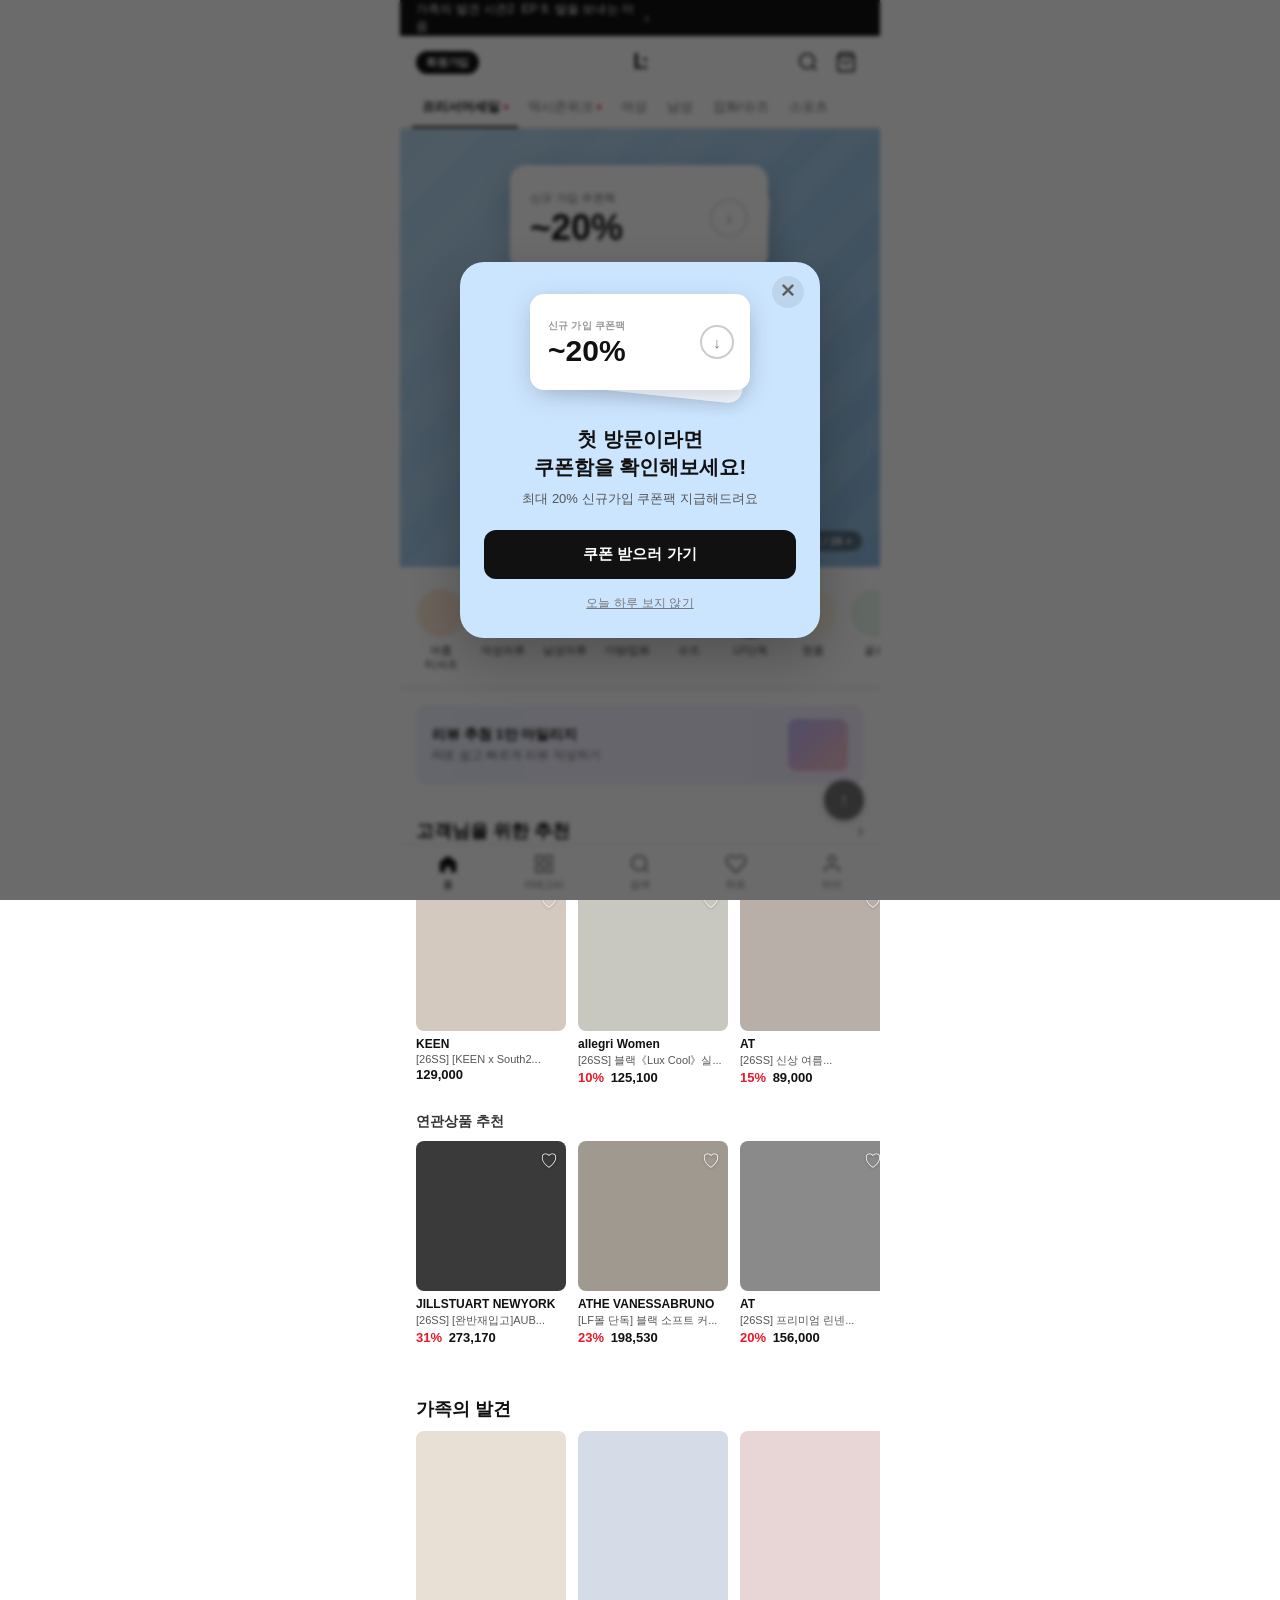
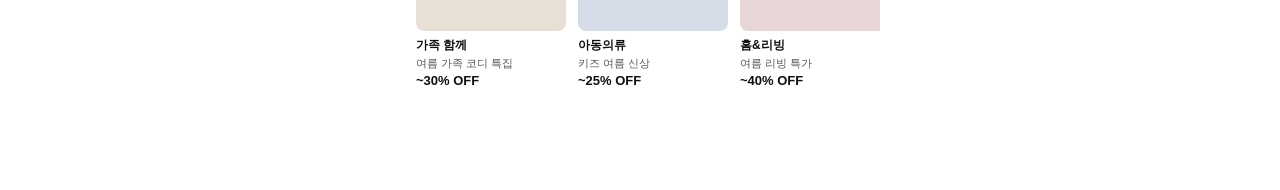
==== index.html @ 5f00e4f9 "redesign: LF몰 캡쳐본 동일 디자인 적용 및 쿠폰 페이지 개선 - index.html: 공지바 추가, 로고 텍스트화, GNB 개선 - coupon.html: WELCOME" ====
<!DOCTYPE html>
<html lang="ko">
<head>
  <meta charset="UTF-8" />
  <meta name="viewport" content="width=device-width, initial-scale=1.0, maximum-scale=1.0" />
  <title>LF몰 - 패션·라이프스타일</title>
  <link rel="stylesheet" href="css/style.css" />
  <link rel="stylesheet" href="css/home.css" />
</head>
<body>

  <!-- ============================================================
       FIRST-VISIT POPUP BANNER (W컨셉 스타일)
  ============================================================ -->
  <div id="first-visit-overlay" class="first-visit-overlay">
    <div class="first-visit-card">
      <button class="fv-close" id="fv-close-btn">✕</button>
      <div class="fv-body">
        <div class="fv-coupon-visual">
          <div class="fv-coupon-stack">
            <div class="fv-coupon-back"></div>
            <div class="fv-coupon-front">
              <span class="fv-coupon-label">신규 가입 쿠폰팩</span>
              <span class="fv-coupon-rate">~20%</span>
              <span class="fv-coupon-download">↓</span>
            </div>
          </div>
        </div>
        <h2 class="fv-title">첫 방문이라면<br>쿠폰함을 확인해보세요!</h2>
        <p class="fv-subtitle">최대 20% 신규가입 쿠폰팩 지급해드려요</p>
        <a href="coupon.html" class="fv-cta-btn">쿠폰 받으러 가기</a>
        <button class="fv-skip" id="fv-skip-btn">오늘 하루 보지 않기</button>
      </div>
    </div>
  </div>

  <!-- ============================================================
       ANNOUNCEMENT BAR
  ============================================================ -->
  <div class="announce-bar">
    <span>가족의 발견 시즌2&nbsp;&nbsp;EP 9. 딸을 보내는 마음</span>
    <span class="anno-arrow">›</span>
  </div>

  <!-- ============================================================
       HEADER
  ============================================================ -->
  <header class="header">
    <div class="header-top">
      <div class="header-left">
        <span class="badge-member">회원가입</span>
      </div>
      <a href="index.html" class="logo">l.:</a>
      <div class="header-icons">
        <button class="icon-btn" aria-label="검색">
          <svg width="22" height="22" fill="none" stroke="#111" stroke-width="1.8" viewBox="0 0 24 24"><circle cx="11" cy="11" r="8"/><line x1="21" y1="21" x2="16.65" y2="16.65"/></svg>
        </button>
        <button class="icon-btn" aria-label="장바구니">
          <svg width="22" height="22" fill="none" stroke="#111" stroke-width="1.8" viewBox="0 0 24 24"><path d="M6 2 3 6v14a2 2 0 002 2h14a2 2 0 002-2V6l-3-4z"/><line x1="3" y1="6" x2="21" y2="6"/><path d="M16 10a4 4 0 01-8 0"/></svg>
        </button>
      </div>
    </div>
    <nav class="gnb">
      <ul>
        <li class="active"><a href="#">프리서머세일<span class="dot-red"></span></a></li>
        <li><a href="#">역시즌위크<span class="dot-red"></span></a></li>
        <li><a href="#">여성</a></li>
        <li><a href="#">남성</a></li>
        <li><a href="#">잡화/슈즈</a></li>
        <li><a href="#">스포츠</a></li>
      </ul>
    </nav>
  </header>

  <!-- ============================================================
       MAIN
  ============================================================ -->
  <main>

    <!-- HERO BANNER -->
    <section class="hero-banner-section">
      <a href="coupon.html" class="hero-banner-link">
        <div class="hero-banner">
          <div class="hero-banner-bg"></div>
          <div class="hero-banner-content">
            <div class="hero-coupon-visual">
              <div class="hero-coupon-stack">
                <div class="hero-coupon-back"></div>
                <div class="hero-coupon-front">
                  <span class="hero-coupon-label">신규 가입 쿠폰팩</span>
                  <span class="hero-coupon-rate">~20%</span>
                  <span class="hero-coupon-dl">↓</span>
                </div>
              </div>
            </div>
            <div class="hero-text-block">
              <p class="hero-eyebrow">앱 첫 구매 혜택</p>
              <h1 class="hero-title">첫 방문이라면<br><em>~20% 신규가입</em><br>쿠폰팩 받아가세요!</h1>
              <p class="hero-desc">앱 전용 · 앱 푸시 동의 시 최대 20% 할인</p>
              <span class="hero-cta">쿠폰 받기 →</span>
            </div>
          </div>
          <div class="hero-banner-pager">1 / 26 +</div>
        </div>
      </a>
    </section>

    <!-- CATEGORY ICONS -->
    <section class="category-section">
      <div class="category-scroll">
        <div class="cat-item">
          <div class="cat-icon cat-tshirt"></div>
          <span>여름<br>티셔츠</span>
        </div>
        <div class="cat-item">
          <div class="cat-icon cat-women"></div>
          <span>여성의류</span>
        </div>
        <div class="cat-item">
          <div class="cat-icon cat-men"></div>
          <span>남성의류</span>
        </div>
        <div class="cat-item">
          <div class="cat-icon cat-bag"></div>
          <span>가방/잡화</span>
        </div>
        <div class="cat-item">
          <div class="cat-icon cat-shoes"></div>
          <span>슈즈</span>
        </div>
        <div class="cat-item">
          <div class="cat-icon cat-lf"></div>
          <span>LF단독</span>
        </div>
        <div class="cat-item">
          <div class="cat-icon cat-luxury"></div>
          <span>명품</span>
        </div>
        <div class="cat-item">
          <div class="cat-icon cat-golf"></div>
          <span>골프</span>
        </div>
        <div class="cat-item">
          <div class="cat-icon cat-outlet"></div>
          <span>아울렛</span>
        </div>
        <div class="cat-item">
          <div class="cat-icon cat-sports"></div>
          <span>스포츠</span>
        </div>
      </div>
    </section>

    <!-- REVIEW BANNER -->
    <section class="review-banner">
      <div class="review-banner-inner">
        <div class="review-text">
          <p class="review-title">리뷰 추첨 1만 마일리지</p>
          <p class="review-sub">AI로 쉽고 빠르게 리뷰 작성하기</p>
        </div>
        <div class="review-img-placeholder"></div>
      </div>
    </section>

    <!-- PERSONALIZED RECOMMENDATION -->
    <section class="recommendation-section">
      <div class="section-header">
        <h2 class="section-title">고객님을 위한 추천</h2>
        <a href="#" class="section-more">›</a>
      </div>

      <h3 class="sub-section-title">관심상품 추천</h3>
      <div class="product-scroll">
        <div class="product-card">
          <div class="product-img" style="background:#d4c9be;"></div>
          <div class="product-like">♡</div>
          <p class="product-brand">KEEN</p>
          <p class="product-name">[26SS] [KEEN x South2...</p>
          <p class="product-price">129,000</p>
        </div>
        <div class="product-card">
          <div class="product-img" style="background:#c8c8c0;"></div>
          <div class="product-like">♡</div>
          <p class="product-brand">allegri Women</p>
          <p class="product-name">[26SS] 블랙《Lux Cool》실...</p>
          <p class="product-price"><span class="discount-rate">10%</span> 125,100</p>
        </div>
        <div class="product-card">
          <div class="product-img" style="background:#b8b0a8;"></div>
          <div class="product-like">♡</div>
          <p class="product-brand">AT</p>
          <p class="product-name">[26SS] 신상 여름...</p>
          <p class="product-price"><span class="discount-rate">15%</span> 89,000</p>
        </div>
      </div>

      <h3 class="sub-section-title" style="margin-top:20px;">연관상품 추천</h3>
      <div class="product-scroll">
        <div class="product-card">
          <div class="product-img" style="background:#3a3a3a;"></div>
          <div class="product-like">♡</div>
          <p class="product-brand">JILLSTUART NEWYORK</p>
          <p class="product-name">[26SS] [완반재입고]AUB...</p>
          <p class="product-price"><span class="discount-rate">31%</span> 273,170</p>
        </div>
        <div class="product-card">
          <div class="product-img" style="background:#a0998f;"></div>
          <div class="product-like">♡</div>
          <p class="product-brand">ATHE VANESSABRUNO</p>
          <p class="product-name">[LF몰 단독] 블랙 소프트 커...</p>
          <p class="product-price"><span class="discount-rate">23%</span> 198,530</p>
        </div>
        <div class="product-card">
          <div class="product-img" style="background:#8a8a8a;"></div>
          <div class="product-like">♡</div>
          <p class="product-brand">AT</p>
          <p class="product-name">[26SS] 프리미엄 린넨...</p>
          <p class="product-price"><span class="discount-rate">20%</span> 156,000</p>
        </div>
      </div>
    </section>

    <!-- 가족의 발견 SECTION -->
    <section class="family-section">
      <div class="section-header">
        <h2 class="section-title">가족의 발견</h2>
      </div>
      <div class="product-scroll">
        <div class="product-card">
          <div class="product-img" style="background:#e8e0d5; height:200px;"></div>
          <p class="product-brand">가족 함께</p>
          <p class="product-name">여름 가족 코디 특집</p>
          <p class="product-price">~30% OFF</p>
        </div>
        <div class="product-card">
          <div class="product-img" style="background:#d5dce8; height:200px;"></div>
          <p class="product-brand">아동의류</p>
          <p class="product-name">키즈 여름 신상</p>
          <p class="product-price">~25% OFF</p>
        </div>
        <div class="product-card">
          <div class="product-img" style="background:#e8d5d5; height:200px;"></div>
          <p class="product-brand">홈&amp;리빙</p>
          <p class="product-name">여름 리빙 특가</p>
          <p class="product-price">~40% OFF</p>
        </div>
      </div>
    </section>

    <button class="scroll-top-btn" id="scrollTopBtn" onclick="window.scrollTo({top:0,behavior:'smooth'})">↑</button>

  </main>

  <!-- BOTTOM NAV -->
  <nav class="bottom-nav">
    <a href="index.html" class="bnav-item active">
      <svg width="22" height="22" fill="#111" viewBox="0 0 24 24"><path d="M3 9.5L12 3l9 6.5V21H15v-6H9v6H3z"/></svg>
      <span>홈</span>
    </a>
    <a href="#" class="bnav-item">
      <svg width="22" height="22" fill="none" stroke="#666" stroke-width="1.6" viewBox="0 0 24 24"><rect x="3" y="3" width="7" height="7"/><rect x="14" y="3" width="7" height="7"/><rect x="3" y="14" width="7" height="7"/><rect x="14" y="14" width="7" height="7"/></svg>
      <span>카테고리</span>
    </a>
    <a href="#" class="bnav-item">
      <svg width="22" height="22" fill="none" stroke="#666" stroke-width="1.8" viewBox="0 0 24 24"><circle cx="11" cy="11" r="8"/><line x1="21" y1="21" x2="16.65" y2="16.65"/></svg>
      <span>검색</span>
    </a>
    <a href="#" class="bnav-item">
      <svg width="22" height="22" fill="none" stroke="#666" stroke-width="1.8" viewBox="0 0 24 24"><path d="M20.84 4.61a5.5 5.5 0 00-7.78 0L12 5.67l-1.06-1.06a5.5 5.5 0 00-7.78 7.78l1.06 1.06L12 21.23l7.78-7.78 1.06-1.06a5.5 5.5 0 000-7.78z"/></svg>
      <span>하트</span>
    </a>
    <a href="#" class="bnav-item">
      <svg width="22" height="22" fill="none" stroke="#666" stroke-width="1.8" viewBox="0 0 24 24"><path d="M20 21v-2a4 4 0 00-4-4H8a4 4 0 00-4 4v2"/><circle cx="12" cy="7" r="4"/></svg>
      <span>마이</span>
    </a>
  </nav>

  <script src="js/main.js"></script>
</body>
</html>
---- css/style.css ----
/* ============================================================
   RESET & BASE
============================================================ */
*, *::before, *::after { box-sizing: border-box; margin: 0; padding: 0; }

html { font-size: 16px; }

body {
  font-family: -apple-system, BlinkMacSystemFont, 'Noto Sans KR', 'Apple SD Gothic Neo', sans-serif;
  color: #111;
  background: #fff;
  max-width: 480px;
  margin: 0 auto;
  overflow-x: hidden;
  padding-bottom: 70px;
}

a { text-decoration: none; color: inherit; }
button { border: none; background: none; cursor: pointer; font-family: inherit; }
ul { list-style: none; }
img { display: block; max-width: 100%; }

/* ============================================================
   COLOR TOKENS
============================================================ */
:root {
  --red: #e8192c;
  --lf-black: #111111;
  --gray-light: #f5f5f5;
  --gray-mid: #999;
  --gray-border: #e5e5e5;
  --lf-bg: #f8f8f8;
}

.red { color: var(--red); }

/* ============================================================
   ANNOUNCEMENT BAR
============================================================ */
.announce-bar {
  background: #111;
  color: #fff;
  height: 36px;
  display: flex;
  align-items: center;
  justify-content: space-between;
  padding: 0 16px;
  font-size: 12px;
  letter-spacing: 0.01em;
}
.announce-bar span { flex: 1; }
.announce-bar .anno-arrow {
  font-size: 16px;
  color: #ccc;
  flex-shrink: 0;
  margin-left: 8px;
  line-height: 1;
}

/* ============================================================
   HEADER
============================================================ */
.header {
  position: sticky;
  top: 0;
  z-index: 100;
  background: #fff;
  border-bottom: 1px solid var(--gray-border);
}

.header-top {
  display: flex;
  align-items: center;
  justify-content: space-between;
  padding: 10px 16px;
  height: 52px;
  position: relative;
}

.logo {
  position: absolute;
  left: 50%;
  transform: translateX(-50%);
  font-size: 22px;
  font-weight: 900;
  letter-spacing: -2px;
  color: #111;
  line-height: 1;
  user-select: none;
}

.header-left { display: flex; align-items: center; gap: 6px; }

.badge-member {
  background: #111;
  color: #fff;
  font-size: 11px;
  font-weight: 700;
  padding: 4px 10px;
  border-radius: 14px;
  white-space: nowrap;
  letter-spacing: -0.02em;
}

.header-icons { display: flex; gap: 2px; }

.icon-btn {
  width: 36px; height: 36px;
  display: flex; align-items: center; justify-content: center;
  background: none;
  flex-shrink: 0;
}

/* ============================================================
   GNB
============================================================ */
.gnb {
  overflow-x: auto;
  scrollbar-width: none;
  -webkit-overflow-scrolling: touch;
}
.gnb::-webkit-scrollbar { display: none; }
.gnb ul {
  display: flex;
  gap: 0;
  padding: 0 12px;
  border-bottom: 1px solid var(--gray-border);
}
.gnb li a {
  display: flex;
  align-items: center;
  gap: 3px;
  padding: 10px 10px;
  font-size: 13px;
  color: #666;
  white-space: nowrap;
  font-weight: 500;
  border-bottom: 2px solid transparent;
  margin-bottom: -1px;
}
.gnb li.active a {
  color: #111;
  font-weight: 700;
  border-bottom-color: #111;
}
.dot-red {
  display: inline-block;
  width: 4px; height: 4px;
  background: var(--red);
  border-radius: 50%;
  margin-left: 1px;
  vertical-align: middle;
  flex-shrink: 0;
}

/* ============================================================
   PRODUCT CARDS SHARED
============================================================ */
.product-scroll {
  display: flex;
  gap: 12px;
  overflow-x: auto;
  padding: 0 16px 8px;
  scrollbar-width: none;
}
.product-scroll::-webkit-scrollbar { display: none; }

.product-card {
  flex: 0 0 150px;
  position: relative;
}

.product-img {
  width: 100%;
  height: 150px;
  border-radius: 8px;
  background: #eee;
  margin-bottom: 6px;
}

.product-like {
  position: absolute;
  top: 8px;
  right: 8px;
  font-size: 18px;
  color: #fff;
  text-shadow: 0 1px 3px rgba(0,0,0,.3);
}

.product-brand {
  font-size: 12px;
  font-weight: 700;
  color: #111;
  white-space: nowrap;
  overflow: hidden;
  text-overflow: ellipsis;
}

.product-name {
  font-size: 11px;
  color: #555;
  overflow: hidden;
  text-overflow: ellipsis;
  white-space: nowrap;
  margin: 2px 0;
}

.product-price {
  font-size: 13px;
  font-weight: 700;
}

.discount-rate {
  color: var(--red);
  margin-right: 3px;
}

/* ============================================================
   SECTION HEADERS
============================================================ */
.section-header {
  display: flex;
  align-items: center;
  justify-content: space-between;
  padding: 20px 16px 10px;
}
.section-title {
  font-size: 18px;
  font-weight: 700;
}
.section-more {
  font-size: 22px;
  color: #999;
  line-height: 1;
}
.sub-section-title {
  font-size: 14px;
  font-weight: 600;
  padding: 0 16px 10px;
  color: #333;
}

/* ============================================================
   BOTTOM NAV
============================================================ */
.bottom-nav {
  position: fixed;
  bottom: 0;
  left: 50%;
  transform: translateX(-50%);
  width: 100%;
  max-width: 480px;
  background: #fff;
  border-top: 1px solid var(--gray-border);
  display: flex;
  justify-content: space-around;
  padding: 8px 0 max(8px, env(safe-area-inset-bottom));
  z-index: 100;
}

.bnav-item {
  display: flex;
  flex-direction: column;
  align-items: center;
  gap: 3px;
  flex: 1;
  color: #666;
  font-size: 10px;
}
.bnav-item.active { color: #111; }
.bnav-item svg { display: block; }

/* ============================================================
   SCROLL TOP BTN
============================================================ */
.scroll-top-btn {
  position: fixed;
  bottom: 80px;
  right: calc(50% - 240px + 16px);
  width: 40px; height: 40px;
  background: rgba(0,0,0,.55);
  color: #fff;
  border-radius: 50%;
  font-size: 18px;
  display: flex;
  align-items: center;
  justify-content: center;
  box-shadow: 0 2px 8px rgba(0,0,0,.2);
  z-index: 90;
}
---- css/home.css ----
/* ============================================================
   HOME PAGE STYLES
============================================================ */

/* ============================================================
   FIRST-VISIT POPUP (W컨셉 스타일)
============================================================ */
.first-visit-overlay {
  position: fixed;
  inset: 0;
  z-index: 999;
  background: rgba(0,0,0,.58);
  display: flex;
  align-items: center;
  justify-content: center;
  padding: 24px 20px;
  backdrop-filter: blur(2px);
}
.first-visit-overlay.hidden { display: none; }

.first-visit-card {
  background: #cce5ff;
  border-radius: 24px;
  width: 100%;
  max-width: 360px;
  padding: 32px 24px 26px;
  position: relative;
  box-shadow: 0 20px 56px rgba(0,0,0,.25);
}

.fv-close {
  position: absolute;
  top: 14px; right: 16px;
  font-size: 17px;
  color: #555;
  width: 32px; height: 32px;
  display: flex; align-items: center; justify-content: center;
  background: rgba(0,0,0,.07);
  border-radius: 50%;
}

.fv-body { text-align: center; }

/* 쿠폰 스택 비주얼 */
.fv-coupon-stack {
  position: relative;
  width: 220px;
  height: 110px;
  margin: 0 auto 22px;
}
.fv-coupon-back {
  position: absolute;
  width: 200px; height: 88px;
  background: rgba(255,255,255,.78);
  border-radius: 14px;
  box-shadow: 0 4px 16px rgba(0,0,0,.1);
  top: 12px; left: 16px;
  transform: rotate(6deg);
}
.fv-coupon-front {
  position: absolute;
  width: 220px; height: 96px;
  background: #fff;
  border-radius: 14px;
  box-shadow: 0 6px 24px rgba(0,0,0,.16);
  top: 0; left: 0;
  display: flex;
  flex-direction: column;
  align-items: flex-start;
  justify-content: center;
  padding: 14px 18px;
  gap: 3px;
}
.fv-coupon-label {
  font-size: 10px;
  color: #999;
  font-weight: 600;
  letter-spacing: .02em;
}
.fv-coupon-rate {
  font-size: 30px;
  font-weight: 900;
  color: #111;
  line-height: 1;
}
.fv-coupon-download {
  position: absolute;
  right: 16px; top: 50%;
  transform: translateY(-50%);
  width: 34px; height: 34px;
  border: 2px solid #ccc;
  border-radius: 50%;
  display: flex; align-items: center; justify-content: center;
  font-size: 15px;
  color: #777;
}

.fv-title {
  font-size: 20px;
  font-weight: 800;
  color: #111;
  line-height: 1.38;
  margin-bottom: 8px;
}
.fv-subtitle {
  font-size: 13px;
  color: #555;
  margin-bottom: 22px;
  line-height: 1.4;
}

.fv-cta-btn {
  display: block;
  background: #111;
  color: #fff;
  font-size: 15px;
  font-weight: 700;
  padding: 15px 0;
  border-radius: 12px;
  text-align: center;
  margin-bottom: 14px;
  transition: opacity .15s;
}
.fv-cta-btn:hover { opacity: .88; }

.fv-skip {
  font-size: 12px;
  color: #777;
  text-decoration: underline;
  background: none;
  border: none;
  cursor: pointer;
  letter-spacing: .01em;
}

/* ============================================================
   HERO BANNER (메인 배너 - W컨셉 스타일 첫구매 쿠폰)
============================================================ */
.hero-banner-section { position: relative; }
.hero-banner-link { display: block; }

.hero-banner {
  position: relative;
  width: 100%;
  min-height: 340px;
  overflow: hidden;
}

/* 배경 그라데이션 */
.hero-banner-bg {
  position: absolute;
  inset: 0;
  background: linear-gradient(135deg, #b8d8f0 0%, #a0c8e8 50%, #8ab8de 100%);
}

/* 대각선 줄무늬 오버레이 */
.hero-banner-bg::before {
  content: '';
  position: absolute;
  inset: 0;
  background: repeating-linear-gradient(
    -45deg,
    transparent,
    transparent 28px,
    rgba(255,255,255,.07) 28px,
    rgba(255,255,255,.07) 56px
  );
}

.hero-banner-content {
  position: relative;
  z-index: 2;
  display: flex;
  flex-direction: column;
  align-items: center;
  padding: 36px 24px 52px;
  gap: 22px;
}

/* 쿠폰 스택 비주얼 */
.hero-coupon-stack {
  position: relative;
  width: 260px;
  height: 118px;
  margin-bottom: 2px;
}
.hero-coupon-back {
  position: absolute;
  width: 238px; height: 96px;
  background: rgba(255,255,255,.8);
  border-radius: 16px;
  box-shadow: 0 6px 20px rgba(0,0,0,.12);
  top: 14px; left: 20px;
  transform: rotate(5deg);
}
.hero-coupon-front {
  position: absolute;
  width: 258px; height: 106px;
  background: #fff;
  border-radius: 16px;
  box-shadow: 0 10px 32px rgba(0,0,0,.18);
  top: 0; left: 0;
  display: flex;
  flex-direction: column;
  align-items: flex-start;
  justify-content: center;
  padding: 16px 20px;
  gap: 3px;
}
.hero-coupon-label {
  font-size: 11px;
  color: #999;
  font-weight: 600;
  letter-spacing: .02em;
  margin-bottom: 1px;
}
.hero-coupon-rate {
  font-size: 36px;
  font-weight: 900;
  color: #111;
  line-height: 1;
}
.hero-coupon-dl {
  position: absolute;
  right: 20px; top: 50%;
  transform: translateY(-50%);
  width: 38px; height: 38px;
  border: 2px solid #ddd;
  border-radius: 50%;
  display: flex; align-items: center; justify-content: center;
  font-size: 16px;
  color: #777;
}

.hero-text-block { text-align: center; }

.hero-eyebrow {
  font-size: 12px;
  font-weight: 700;
  color: #1a55bb;
  letter-spacing: .08em;
  margin-bottom: 8px;
  text-transform: uppercase;
}

.hero-title {
  font-size: 26px;
  font-weight: 900;
  color: #111;
  line-height: 1.32;
  margin-bottom: 10px;
}
.hero-title em {
  font-style: normal;
  color: #1a66cc;
}

.hero-desc {
  font-size: 13px;
  color: #445;
  margin-bottom: 16px;
}

.hero-cta {
  display: inline-block;
  background: #111;
  color: #fff;
  font-size: 13px;
  font-weight: 700;
  padding: 9px 22px;
  border-radius: 22px;
  letter-spacing: .01em;
}

.hero-banner-pager {
  position: absolute;
  bottom: 16px; right: 18px;
  background: rgba(0,0,0,.42);
  color: #fff;
  font-size: 11px;
  padding: 4px 10px;
  border-radius: 12px;
  z-index: 2;
  font-weight: 600;
}

/* ============================================================
   CATEGORY SECTION
============================================================ */
.category-section {
  padding: 18px 0 10px;
  border-bottom: 6px solid #f5f5f5;
}

.category-scroll {
  display: flex;
  gap: 0;
  overflow-x: auto;
  padding: 0 10px;
  scrollbar-width: none;
}
.category-scroll::-webkit-scrollbar { display: none; }

.cat-item {
  flex: 0 0 62px;
  display: flex;
  flex-direction: column;
  align-items: center;
  gap: 7px;
  padding: 4px 0;
}

.cat-item span {
  font-size: 10.5px;
  color: #333;
  text-align: center;
  line-height: 1.3;
  word-break: keep-all;
}

.cat-icon {
  width: 48px; height: 48px;
  border-radius: 50%;
  background: #f0f0f0;
  overflow: hidden;
  position: relative;
  flex-shrink: 0;
}

/* 아이콘 파스텔 색상 */
.cat-tshirt  { background: #ffe8d6; }
.cat-women   { background: #fce4ec; }
.cat-men     { background: #e3f2fd; }
.cat-bag     { background: #f3e5f5; }
.cat-shoes   { background: #e8f5e9; }
.cat-luxury  { background: #fef9e7; }
.cat-golf    { background: #e8f5e9; }
.cat-outlet  { background: #e8eaf6; }
.cat-sports  { background: #e1f5fe; }

/* LF단독 검정 배경 + 흰 텍스트 */
.cat-lf {
  background: #111;
  display: flex;
  align-items: center;
  justify-content: center;
}
.cat-lf::after {
  content: 'LF';
  font-size: 13px;
  font-weight: 900;
  color: #fff;
  letter-spacing: -.01em;
}

/* OUTLET 텍스트 오버레이 */
.cat-outlet {
  display: flex;
  align-items: center;
  justify-content: center;
}
.cat-outlet::after {
  content: 'OUTLET';
  font-size: 7.5px;
  font-weight: 800;
  color: #444;
  letter-spacing: .05em;
  text-align: center;
}

/* ============================================================
   REVIEW BANNER
============================================================ */
.review-banner {
  margin: 14px 16px;
  background: linear-gradient(90deg, #eef2ff 0%, #f5efff 100%);
  border-radius: 12px;
  overflow: hidden;
}

.review-banner-inner {
  display: flex;
  align-items: center;
  justify-content: space-between;
  padding: 14px 16px;
}

.review-title {
  font-size: 14px;
  font-weight: 700;
  color: #111;
  margin-bottom: 3px;
}
.review-sub {
  font-size: 12px;
  color: #666;
}

.review-img-placeholder {
  width: 60px; height: 52px;
  background: linear-gradient(135deg, #c0b8f8 0%, #f8c0c8 100%);
  border-radius: 8px;
  flex-shrink: 0;
}

/* ============================================================
   RECOMMENDATION
============================================================ */
.recommendation-section { padding-bottom: 24px; }

/* ============================================================
   FAMILY SECTION
============================================================ */
.family-section { padding-bottom: 24px; }
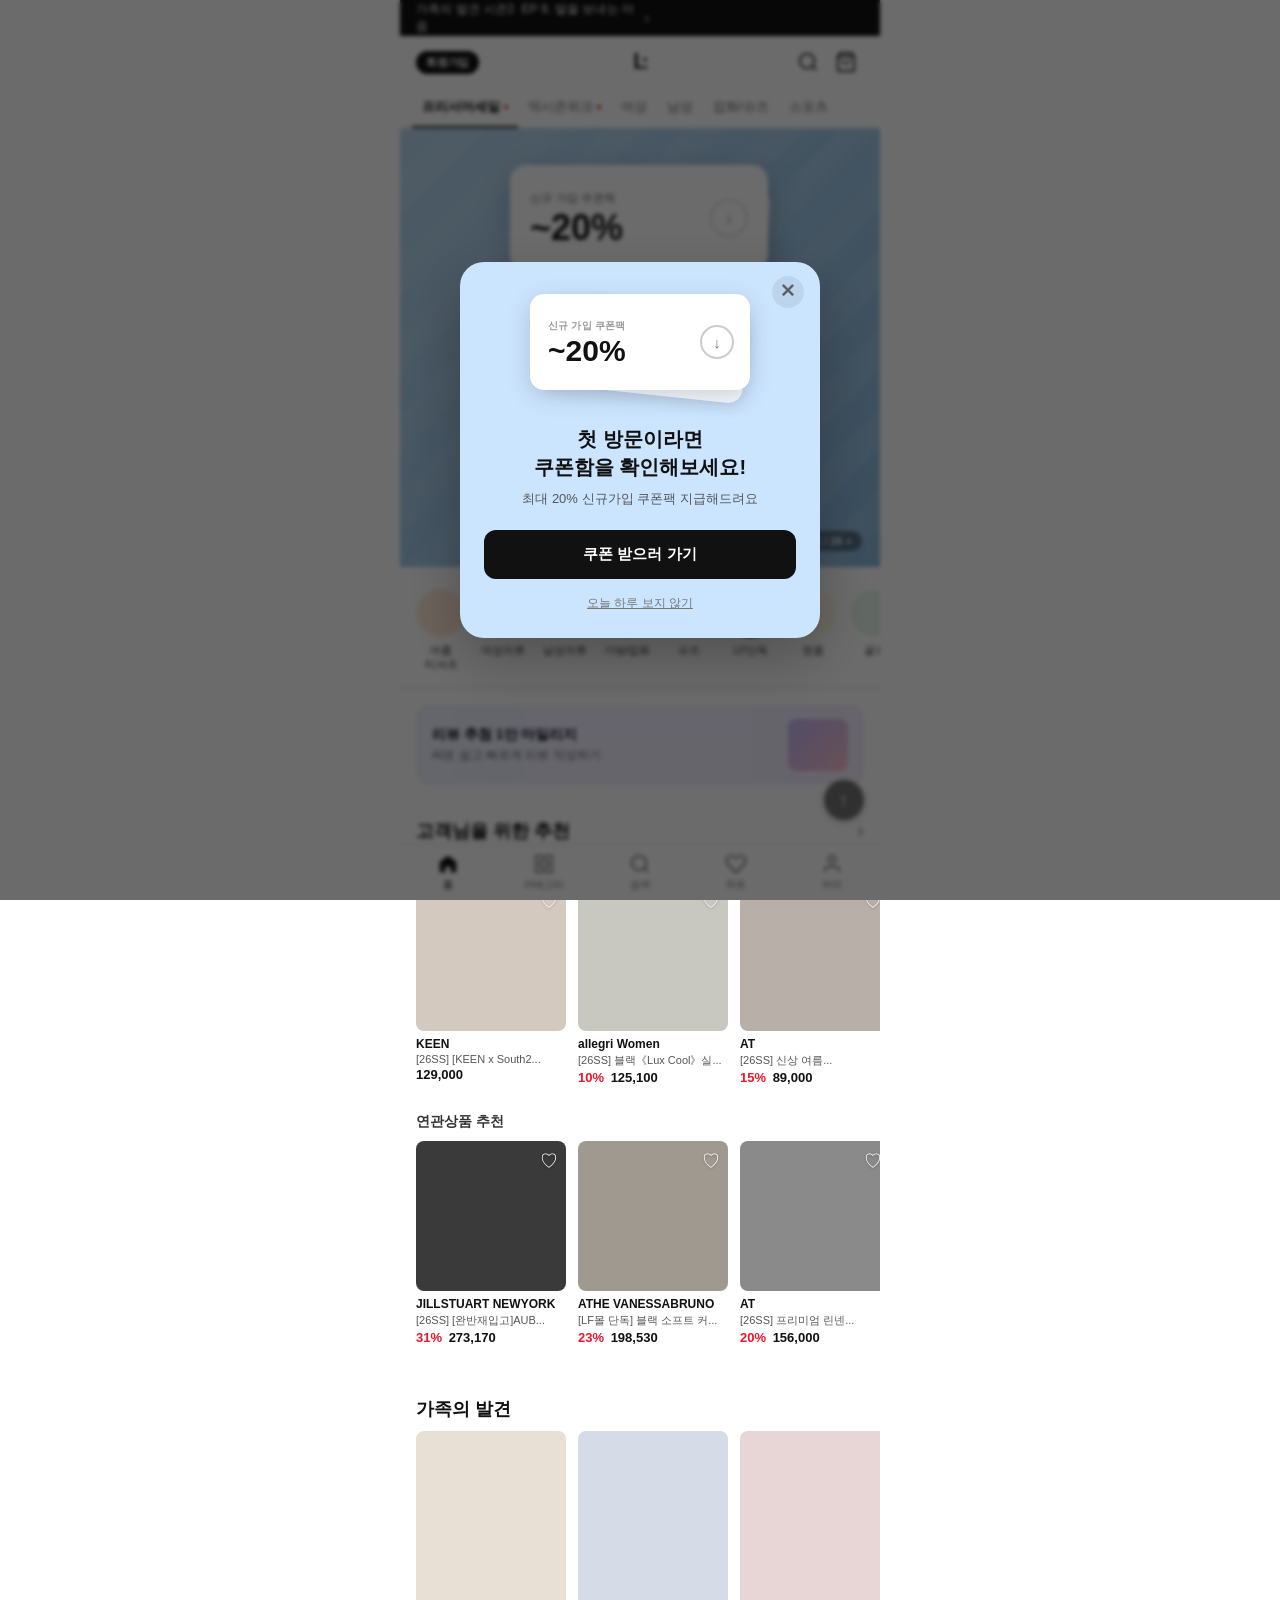
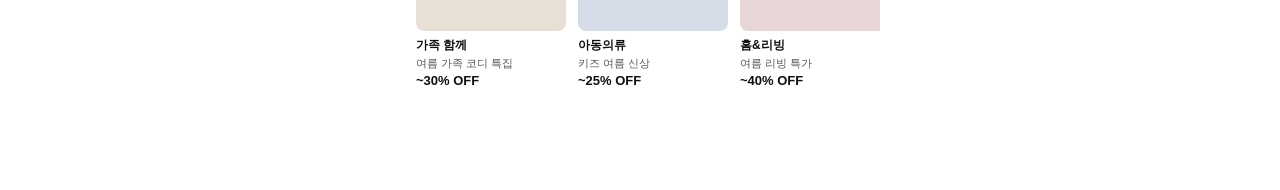
==== commit abd726bf: "deploy: LF몰 캡쳐본 동일 디자인 반영 - 쿠폰카드 노치/다크 배너/앱전용버튼 제거" ====
--- a/index.html
+++ b/index.html
@@ -9,9 +9,6 @@
 </head>
 <body>
 
-  <!-- ============================================================
-       FIRST-VISIT POPUP BANNER (W컨셉 스타일)
-  ============================================================ -->
   <div id="first-visit-overlay" class="first-visit-overlay">
     <div class="first-visit-card">
       <button class="fv-close" id="fv-close-btn">✕</button>
@@ -34,17 +31,11 @@
     </div>
   </div>
 
-  <!-- ============================================================
-       ANNOUNCEMENT BAR
-  ============================================================ -->
   <div class="announce-bar">
     <span>가족의 발견 시즌2&nbsp;&nbsp;EP 9. 딸을 보내는 마음</span>
     <span class="anno-arrow">›</span>
   </div>
 
-  <!-- ============================================================
-       HEADER
-  ============================================================ -->
   <header class="header">
     <div class="header-top">
       <div class="header-left">
@@ -52,12 +43,8 @@
       </div>
       <a href="index.html" class="logo">l.:</a>
       <div class="header-icons">
-        <button class="icon-btn" aria-label="검색">
-          <svg width="22" height="22" fill="none" stroke="#111" stroke-width="1.8" viewBox="0 0 24 24"><circle cx="11" cy="11" r="8"/><line x1="21" y1="21" x2="16.65" y2="16.65"/></svg>
-        </button>
-        <button class="icon-btn" aria-label="장바구니">
-          <svg width="22" height="22" fill="none" stroke="#111" stroke-width="1.8" viewBox="0 0 24 24"><path d="M6 2 3 6v14a2 2 0 002 2h14a2 2 0 002-2V6l-3-4z"/><line x1="3" y1="6" x2="21" y2="6"/><path d="M16 10a4 4 0 01-8 0"/></svg>
-        </button>
+        <button class="icon-btn" aria-label="검색"><svg width="22" height="22" fill="none" stroke="#111" stroke-width="1.8" viewBox="0 0 24 24"><circle cx="11" cy="11" r="8"/><line x1="21" y1="21" x2="16.65" y2="16.65"/></svg></button>
+        <button class="icon-btn" aria-label="장바구니"><svg width="22" height="22" fill="none" stroke="#111" stroke-width="1.8" viewBox="0 0 24 24"><path d="M6 2 3 6v14a2 2 0 002 2h14a2 2 0 002-2V6l-3-4z"/><line x1="3" y1="6" x2="21" y2="6"/><path d="M16 10a4 4 0 01-8 0"/></svg></button>
       </div>
     </div>
     <nav class="gnb">
@@ -72,12 +59,7 @@
     </nav>
   </header>
 
-  <!-- ============================================================
-       MAIN
-  ============================================================ -->
   <main>
-
-    <!-- HERO BANNER -->
     <section class="hero-banner-section">
       <a href="coupon.html" class="hero-banner-link">
         <div class="hero-banner">
@@ -105,53 +87,21 @@
       </a>
     </section>
 
-    <!-- CATEGORY ICONS -->
     <section class="category-section">
       <div class="category-scroll">
-        <div class="cat-item">
-          <div class="cat-icon cat-tshirt"></div>
-          <span>여름<br>티셔츠</span>
-        </div>
-        <div class="cat-item">
-          <div class="cat-icon cat-women"></div>
-          <span>여성의류</span>
-        </div>
-        <div class="cat-item">
-          <div class="cat-icon cat-men"></div>
-          <span>남성의류</span>
-        </div>
-        <div class="cat-item">
-          <div class="cat-icon cat-bag"></div>
-          <span>가방/잡화</span>
-        </div>
-        <div class="cat-item">
-          <div class="cat-icon cat-shoes"></div>
-          <span>슈즈</span>
-        </div>
-        <div class="cat-item">
-          <div class="cat-icon cat-lf"></div>
-          <span>LF단독</span>
-        </div>
-        <div class="cat-item">
-          <div class="cat-icon cat-luxury"></div>
-          <span>명품</span>
-        </div>
-        <div class="cat-item">
-          <div class="cat-icon cat-golf"></div>
-          <span>골프</span>
-        </div>
-        <div class="cat-item">
-          <div class="cat-icon cat-outlet"></div>
-          <span>아울렛</span>
-        </div>
-        <div class="cat-item">
-          <div class="cat-icon cat-sports"></div>
-          <span>스포츠</span>
-        </div>
+        <div class="cat-item"><div class="cat-icon cat-tshirt"></div><span>여름<br>티셔츠</span></div>
+        <div class="cat-item"><div class="cat-icon cat-women"></div><span>여성의류</span></div>
+        <div class="cat-item"><div class="cat-icon cat-men"></div><span>남성의류</span></div>
+        <div class="cat-item"><div class="cat-icon cat-bag"></div><span>가방/잡화</span></div>
+        <div class="cat-item"><div class="cat-icon cat-shoes"></div><span>슈즈</span></div>
+        <div class="cat-item"><div class="cat-icon cat-lf"></div><span>LF단독</span></div>
+        <div class="cat-item"><div class="cat-icon cat-luxury"></div><span>명품</span></div>
+        <div class="cat-item"><div class="cat-icon cat-golf"></div><span>골프</span></div>
+        <div class="cat-item"><div class="cat-icon cat-outlet"></div><span>아울렛</span></div>
+        <div class="cat-item"><div class="cat-icon cat-sports"></div><span>스포츠</span></div>
       </div>
     </section>
 
-    <!-- REVIEW BANNER -->
     <section class="review-banner">
       <div class="review-banner-inner">
         <div class="review-text">
@@ -162,119 +112,43 @@
       </div>
     </section>
 
-    <!-- PERSONALIZED RECOMMENDATION -->
     <section class="recommendation-section">
       <div class="section-header">
         <h2 class="section-title">고객님을 위한 추천</h2>
         <a href="#" class="section-more">›</a>
       </div>
-
       <h3 class="sub-section-title">관심상품 추천</h3>
       <div class="product-scroll">
-        <div class="product-card">
-          <div class="product-img" style="background:#d4c9be;"></div>
-          <div class="product-like">♡</div>
-          <p class="product-brand">KEEN</p>
-          <p class="product-name">[26SS] [KEEN x South2...</p>
-          <p class="product-price">129,000</p>
-        </div>
-        <div class="product-card">
-          <div class="product-img" style="background:#c8c8c0;"></div>
-          <div class="product-like">♡</div>
-          <p class="product-brand">allegri Women</p>
-          <p class="product-name">[26SS] 블랙《Lux Cool》실...</p>
-          <p class="product-price"><span class="discount-rate">10%</span> 125,100</p>
-        </div>
-        <div class="product-card">
-          <div class="product-img" style="background:#b8b0a8;"></div>
-          <div class="product-like">♡</div>
-          <p class="product-brand">AT</p>
-          <p class="product-name">[26SS] 신상 여름...</p>
-          <p class="product-price"><span class="discount-rate">15%</span> 89,000</p>
-        </div>
+        <div class="product-card"><div class="product-img" style="background:#d4c9be;"></div><div class="product-like">♡</div><p class="product-brand">KEEN</p><p class="product-name">[26SS] [KEEN x South2...</p><p class="product-price">129,000</p></div>
+        <div class="product-card"><div class="product-img" style="background:#c8c8c0;"></div><div class="product-like">♡</div><p class="product-brand">allegri Women</p><p class="product-name">[26SS] 블랙《Lux Cool》실...</p><p class="product-price"><span class="discount-rate">10%</span> 125,100</p></div>
+        <div class="product-card"><div class="product-img" style="background:#b8b0a8;"></div><div class="product-like">♡</div><p class="product-brand">AT</p><p class="product-name">[26SS] 신상 여름...</p><p class="product-price"><span class="discount-rate">15%</span> 89,000</p></div>
       </div>
-
       <h3 class="sub-section-title" style="margin-top:20px;">연관상품 추천</h3>
       <div class="product-scroll">
-        <div class="product-card">
-          <div class="product-img" style="background:#3a3a3a;"></div>
-          <div class="product-like">♡</div>
-          <p class="product-brand">JILLSTUART NEWYORK</p>
-          <p class="product-name">[26SS] [완반재입고]AUB...</p>
-          <p class="product-price"><span class="discount-rate">31%</span> 273,170</p>
-        </div>
-        <div class="product-card">
-          <div class="product-img" style="background:#a0998f;"></div>
-          <div class="product-like">♡</div>
-          <p class="product-brand">ATHE VANESSABRUNO</p>
-          <p class="product-name">[LF몰 단독] 블랙 소프트 커...</p>
-          <p class="product-price"><span class="discount-rate">23%</span> 198,530</p>
-        </div>
-        <div class="product-card">
-          <div class="product-img" style="background:#8a8a8a;"></div>
-          <div class="product-like">♡</div>
-          <p class="product-brand">AT</p>
-          <p class="product-name">[26SS] 프리미엄 린넨...</p>
-          <p class="product-price"><span class="discount-rate">20%</span> 156,000</p>
-        </div>
+        <div class="product-card"><div class="product-img" style="background:#3a3a3a;"></div><div class="product-like">♡</div><p class="product-brand">JILLSTUART NEWYORK</p><p class="product-name">[26SS] [완반재입고]AUB...</p><p class="product-price"><span class="discount-rate">31%</span> 273,170</p></div>
+        <div class="product-card"><div class="product-img" style="background:#a0998f;"></div><div class="product-like">♡</div><p class="product-brand">ATHE VANESSABRUNO</p><p class="product-name">[LF몰 단독] 블랙 소프트 커...</p><p class="product-price"><span class="discount-rate">23%</span> 198,530</p></div>
+        <div class="product-card"><div class="product-img" style="background:#8a8a8a;"></div><div class="product-like">♡</div><p class="product-brand">AT</p><p class="product-name">[26SS] 프리미엄 린넨...</p><p class="product-price"><span class="discount-rate">20%</span> 156,000</p></div>
       </div>
     </section>
 
-    <!-- 가족의 발견 SECTION -->
     <section class="family-section">
-      <div class="section-header">
-        <h2 class="section-title">가족의 발견</h2>
-      </div>
+      <div class="section-header"><h2 class="section-title">가족의 발견</h2></div>
       <div class="product-scroll">
-        <div class="product-card">
-          <div class="product-img" style="background:#e8e0d5; height:200px;"></div>
-          <p class="product-brand">가족 함께</p>
-          <p class="product-name">여름 가족 코디 특집</p>
-          <p class="product-price">~30% OFF</p>
-        </div>
-        <div class="product-card">
-          <div class="product-img" style="background:#d5dce8; height:200px;"></div>
-          <p class="product-brand">아동의류</p>
-          <p class="product-name">키즈 여름 신상</p>
-          <p class="product-price">~25% OFF</p>
-        </div>
-        <div class="product-card">
-          <div class="product-img" style="background:#e8d5d5; height:200px;"></div>
-          <p class="product-brand">홈&amp;리빙</p>
-          <p class="product-name">여름 리빙 특가</p>
-          <p class="product-price">~40% OFF</p>
-        </div>
+        <div class="product-card"><div class="product-img" style="background:#e8e0d5;height:200px;"></div><p class="product-brand">가족 함께</p><p class="product-name">여름 가족 코디 특집</p><p class="product-price">~30% OFF</p></div>
+        <div class="product-card"><div class="product-img" style="background:#d5dce8;height:200px;"></div><p class="product-brand">아동의류</p><p class="product-name">키즈 여름 신상</p><p class="product-price">~25% OFF</p></div>
+        <div class="product-card"><div class="product-img" style="background:#e8d5d5;height:200px;"></div><p class="product-brand">홈&amp;리빙</p><p class="product-name">여름 리빙 특가</p><p class="product-price">~40% OFF</p></div>
       </div>
     </section>
-
-    <button class="scroll-top-btn" id="scrollTopBtn" onclick="window.scrollTo({top:0,behavior:'smooth'})">↑</button>
-
+    <button class="scroll-top-btn" onclick="window.scrollTo({top:0,behavior:'smooth'})">↑</button>
   </main>
 
-  <!-- BOTTOM NAV -->
   <nav class="bottom-nav">
-    <a href="index.html" class="bnav-item active">
-      <svg width="22" height="22" fill="#111" viewBox="0 0 24 24"><path d="M3 9.5L12 3l9 6.5V21H15v-6H9v6H3z"/></svg>
-      <span>홈</span>
-    </a>
-    <a href="#" class="bnav-item">
-      <svg width="22" height="22" fill="none" stroke="#666" stroke-width="1.6" viewBox="0 0 24 24"><rect x="3" y="3" width="7" height="7"/><rect x="14" y="3" width="7" height="7"/><rect x="3" y="14" width="7" height="7"/><rect x="14" y="14" width="7" height="7"/></svg>
-      <span>카테고리</span>
-    </a>
-    <a href="#" class="bnav-item">
-      <svg width="22" height="22" fill="none" stroke="#666" stroke-width="1.8" viewBox="0 0 24 24"><circle cx="11" cy="11" r="8"/><line x1="21" y1="21" x2="16.65" y2="16.65"/></svg>
-      <span>검색</span>
-    </a>
-    <a href="#" class="bnav-item">
-      <svg width="22" height="22" fill="none" stroke="#666" stroke-width="1.8" viewBox="0 0 24 24"><path d="M20.84 4.61a5.5 5.5 0 00-7.78 0L12 5.67l-1.06-1.06a5.5 5.5 0 00-7.78 7.78l1.06 1.06L12 21.23l7.78-7.78 1.06-1.06a5.5 5.5 0 000-7.78z"/></svg>
-      <span>하트</span>
-    </a>
-    <a href="#" class="bnav-item">
-      <svg width="22" height="22" fill="none" stroke="#666" stroke-width="1.8" viewBox="0 0 24 24"><path d="M20 21v-2a4 4 0 00-4-4H8a4 4 0 00-4 4v2"/><circle cx="12" cy="7" r="4"/></svg>
-      <span>마이</span>
-    </a>
+    <a href="index.html" class="bnav-item active"><svg width="22" height="22" fill="#111" viewBox="0 0 24 24"><path d="M3 9.5L12 3l9 6.5V21H15v-6H9v6H3z"/></svg><span>홈</span></a>
+    <a href="#" class="bnav-item"><svg width="22" height="22" fill="none" stroke="#666" stroke-width="1.6" viewBox="0 0 24 24"><rect x="3" y="3" width="7" height="7"/><rect x="14" y="3" width="7" height="7"/><rect x="3" y="14" width="7" height="7"/><rect x="14" y="14" width="7" height="7"/></svg><span>카테고리</span></a>
+    <a href="#" class="bnav-item"><svg width="22" height="22" fill="none" stroke="#666" stroke-width="1.8" viewBox="0 0 24 24"><circle cx="11" cy="11" r="8"/><line x1="21" y1="21" x2="16.65" y2="16.65"/></svg><span>검색</span></a>
+    <a href="#" class="bnav-item"><svg width="22" height="22" fill="none" stroke="#666" stroke-width="1.8" viewBox="0 0 24 24"><path d="M20.84 4.61a5.5 5.5 0 00-7.78 0L12 5.67l-1.06-1.06a5.5 5.5 0 00-7.78 7.78l1.06 1.06L12 21.23l7.78-7.78 1.06-1.06a5.5 5.5 0 000-7.78z"/></svg><span>하트</span></a>
+    <a href="#" class="bnav-item"><svg width="22" height="22" fill="none" stroke="#666" stroke-width="1.8" viewBox="0 0 24 24"><path d="M20 21v-2a4 4 0 00-4-4H8a4 4 0 00-4 4v2"/><circle cx="12" cy="7" r="4"/></svg><span>마이</span></a>
   </nav>
-
   <script src="js/main.js"></script>
 </body>
-</html>
+</html>
--- a/css/style.css
+++ b/css/style.css
@@ -1,10 +1,5 @@
-/* ============================================================
-   RESET & BASE
-============================================================ */
 *, *::before, *::after { box-sizing: border-box; margin: 0; padding: 0; }
-
 html { font-size: 16px; }
-
 body {
   font-family: -apple-system, BlinkMacSystemFont, 'Noto Sans KR', 'Apple SD Gothic Neo', sans-serif;
   color: #111;
@@ -14,15 +9,10 @@
   overflow-x: hidden;
   padding-bottom: 70px;
 }
-
 a { text-decoration: none; color: inherit; }
 button { border: none; background: none; cursor: pointer; font-family: inherit; }
 ul { list-style: none; }
 img { display: block; max-width: 100%; }
-
-/* ============================================================
-   COLOR TOKENS
-============================================================ */
 :root {
   --red: #e8192c;
   --lf-black: #111111;
@@ -31,12 +21,7 @@
   --gray-border: #e5e5e5;
   --lf-bg: #f8f8f8;
 }
-
 .red { color: var(--red); }
-
-/* ============================================================
-   ANNOUNCEMENT BAR
-============================================================ */
 .announce-bar {
   background: #111;
   color: #fff;
@@ -49,242 +34,35 @@
   letter-spacing: 0.01em;
 }
 .announce-bar span { flex: 1; }
-.announce-bar .anno-arrow {
-  font-size: 16px;
-  color: #ccc;
-  flex-shrink: 0;
-  margin-left: 8px;
-  line-height: 1;
-}
-
-/* ============================================================
-   HEADER
-============================================================ */
-.header {
-  position: sticky;
-  top: 0;
-  z-index: 100;
-  background: #fff;
-  border-bottom: 1px solid var(--gray-border);
-}
-
-.header-top {
-  display: flex;
-  align-items: center;
-  justify-content: space-between;
-  padding: 10px 16px;
-  height: 52px;
-  position: relative;
-}
-
-.logo {
-  position: absolute;
-  left: 50%;
-  transform: translateX(-50%);
-  font-size: 22px;
-  font-weight: 900;
-  letter-spacing: -2px;
-  color: #111;
-  line-height: 1;
-  user-select: none;
-}
-
+.announce-bar .anno-arrow { font-size: 16px; color: #ccc; flex-shrink: 0; margin-left: 8px; line-height: 1; }
+.header { position: sticky; top: 0; z-index: 100; background: #fff; border-bottom: 1px solid var(--gray-border); }
+.header-top { display: flex; align-items: center; justify-content: space-between; padding: 10px 16px; height: 52px; position: relative; }
+.logo { position: absolute; left: 50%; transform: translateX(-50%); font-size: 22px; font-weight: 900; letter-spacing: -2px; color: #111; line-height: 1; user-select: none; }
 .header-left { display: flex; align-items: center; gap: 6px; }
-
-.badge-member {
-  background: #111;
-  color: #fff;
-  font-size: 11px;
-  font-weight: 700;
-  padding: 4px 10px;
-  border-radius: 14px;
-  white-space: nowrap;
-  letter-spacing: -0.02em;
-}
-
+.badge-member { background: #111; color: #fff; font-size: 11px; font-weight: 700; padding: 4px 10px; border-radius: 14px; white-space: nowrap; letter-spacing: -0.02em; }
 .header-icons { display: flex; gap: 2px; }
-
-.icon-btn {
-  width: 36px; height: 36px;
-  display: flex; align-items: center; justify-content: center;
-  background: none;
-  flex-shrink: 0;
-}
-
-/* ============================================================
-   GNB
-============================================================ */
-.gnb {
-  overflow-x: auto;
-  scrollbar-width: none;
-  -webkit-overflow-scrolling: touch;
-}
+.icon-btn { width: 36px; height: 36px; display: flex; align-items: center; justify-content: center; background: none; flex-shrink: 0; }
+.gnb { overflow-x: auto; scrollbar-width: none; -webkit-overflow-scrolling: touch; }
 .gnb::-webkit-scrollbar { display: none; }
-.gnb ul {
-  display: flex;
-  gap: 0;
-  padding: 0 12px;
-  border-bottom: 1px solid var(--gray-border);
-}
-.gnb li a {
-  display: flex;
-  align-items: center;
-  gap: 3px;
-  padding: 10px 10px;
-  font-size: 13px;
-  color: #666;
-  white-space: nowrap;
-  font-weight: 500;
-  border-bottom: 2px solid transparent;
-  margin-bottom: -1px;
-}
-.gnb li.active a {
-  color: #111;
-  font-weight: 700;
-  border-bottom-color: #111;
-}
-.dot-red {
-  display: inline-block;
-  width: 4px; height: 4px;
-  background: var(--red);
-  border-radius: 50%;
-  margin-left: 1px;
-  vertical-align: middle;
-  flex-shrink: 0;
-}
-
-/* ============================================================
-   PRODUCT CARDS SHARED
-============================================================ */
-.product-scroll {
-  display: flex;
-  gap: 12px;
-  overflow-x: auto;
-  padding: 0 16px 8px;
-  scrollbar-width: none;
-}
+.gnb ul { display: flex; gap: 0; padding: 0 12px; border-bottom: 1px solid var(--gray-border); }
+.gnb li a { display: flex; align-items: center; gap: 3px; padding: 10px 10px; font-size: 13px; color: #666; white-space: nowrap; font-weight: 500; border-bottom: 2px solid transparent; margin-bottom: -1px; }
+.gnb li.active a { color: #111; font-weight: 700; border-bottom-color: #111; }
+.dot-red { display: inline-block; width: 4px; height: 4px; background: var(--red); border-radius: 50%; margin-left: 1px; vertical-align: middle; flex-shrink: 0; }
+.product-scroll { display: flex; gap: 12px; overflow-x: auto; padding: 0 16px 8px; scrollbar-width: none; }
 .product-scroll::-webkit-scrollbar { display: none; }
-
-.product-card {
-  flex: 0 0 150px;
-  position: relative;
-}
-
-.product-img {
-  width: 100%;
-  height: 150px;
-  border-radius: 8px;
-  background: #eee;
-  margin-bottom: 6px;
-}
-
-.product-like {
-  position: absolute;
-  top: 8px;
-  right: 8px;
-  font-size: 18px;
-  color: #fff;
-  text-shadow: 0 1px 3px rgba(0,0,0,.3);
-}
-
-.product-brand {
-  font-size: 12px;
-  font-weight: 700;
-  color: #111;
-  white-space: nowrap;
-  overflow: hidden;
-  text-overflow: ellipsis;
-}
-
-.product-name {
-  font-size: 11px;
-  color: #555;
-  overflow: hidden;
-  text-overflow: ellipsis;
-  white-space: nowrap;
-  margin: 2px 0;
-}
-
-.product-price {
-  font-size: 13px;
-  font-weight: 700;
-}
-
-.discount-rate {
-  color: var(--red);
-  margin-right: 3px;
-}
-
-/* ============================================================
-   SECTION HEADERS
-============================================================ */
-.section-header {
-  display: flex;
-  align-items: center;
-  justify-content: space-between;
-  padding: 20px 16px 10px;
-}
-.section-title {
-  font-size: 18px;
-  font-weight: 700;
-}
-.section-more {
-  font-size: 22px;
-  color: #999;
-  line-height: 1;
-}
-.sub-section-title {
-  font-size: 14px;
-  font-weight: 600;
-  padding: 0 16px 10px;
-  color: #333;
-}
-
-/* ============================================================
-   BOTTOM NAV
-============================================================ */
-.bottom-nav {
-  position: fixed;
-  bottom: 0;
-  left: 50%;
-  transform: translateX(-50%);
-  width: 100%;
-  max-width: 480px;
-  background: #fff;
-  border-top: 1px solid var(--gray-border);
-  display: flex;
-  justify-content: space-around;
-  padding: 8px 0 max(8px, env(safe-area-inset-bottom));
-  z-index: 100;
-}
-
-.bnav-item {
-  display: flex;
-  flex-direction: column;
-  align-items: center;
-  gap: 3px;
-  flex: 1;
-  color: #666;
-  font-size: 10px;
-}
+.product-card { flex: 0 0 150px; position: relative; }
+.product-img { width: 100%; height: 150px; border-radius: 8px; background: #eee; margin-bottom: 6px; }
+.product-like { position: absolute; top: 8px; right: 8px; font-size: 18px; color: #fff; text-shadow: 0 1px 3px rgba(0,0,0,.3); }
+.product-brand { font-size: 12px; font-weight: 700; color: #111; white-space: nowrap; overflow: hidden; text-overflow: ellipsis; }
+.product-name { font-size: 11px; color: #555; overflow: hidden; text-overflow: ellipsis; white-space: nowrap; margin: 2px 0; }
+.product-price { font-size: 13px; font-weight: 700; }
+.discount-rate { color: var(--red); margin-right: 3px; }
+.section-header { display: flex; align-items: center; justify-content: space-between; padding: 20px 16px 10px; }
+.section-title { font-size: 18px; font-weight: 700; }
+.section-more { font-size: 22px; color: #999; line-height: 1; }
+.sub-section-title { font-size: 14px; font-weight: 600; padding: 0 16px 10px; color: #333; }
+.bottom-nav { position: fixed; bottom: 0; left: 50%; transform: translateX(-50%); width: 100%; max-width: 480px; background: #fff; border-top: 1px solid var(--gray-border); display: flex; justify-content: space-around; padding: 8px 0 max(8px, env(safe-area-inset-bottom)); z-index: 100; }
+.bnav-item { display: flex; flex-direction: column; align-items: center; gap: 3px; flex: 1; color: #666; font-size: 10px; }
 .bnav-item.active { color: #111; }
 .bnav-item svg { display: block; }
-
-/* ============================================================
-   SCROLL TOP BTN
-============================================================ */
-.scroll-top-btn {
-  position: fixed;
-  bottom: 80px;
-  right: calc(50% - 240px + 16px);
-  width: 40px; height: 40px;
-  background: rgba(0,0,0,.55);
-  color: #fff;
-  border-radius: 50%;
-  font-size: 18px;
-  display: flex;
-  align-items: center;
-  justify-content: center;
-  box-shadow: 0 2px 8px rgba(0,0,0,.2);
-  z-index: 90;
-}
+.scroll-top-btn { position: fixed; bottom: 80px; right: calc(50% - 240px + 16px); width: 40px; height: 40px; background: rgba(0,0,0,.55); color: #fff; border-radius: 50%; font-size: 18px; display: flex; align-items: center; justify-content: center; box-shadow: 0 2px 8px rgba(0,0,0,.2); z-index: 90; }
--- a/css/home.css
+++ b/css/home.css
@@ -1,414 +1,52 @@
-/* ============================================================
-   HOME PAGE STYLES
-============================================================ */
-
-/* ============================================================
-   FIRST-VISIT POPUP (W컨셉 스타일)
-============================================================ */
-.first-visit-overlay {
-  position: fixed;
-  inset: 0;
-  z-index: 999;
-  background: rgba(0,0,0,.58);
-  display: flex;
-  align-items: center;
-  justify-content: center;
-  padding: 24px 20px;
-  backdrop-filter: blur(2px);
-}
+.first-visit-overlay { position: fixed; inset: 0; z-index: 999; background: rgba(0,0,0,.58); display: flex; align-items: center; justify-content: center; padding: 24px 20px; backdrop-filter: blur(2px); }
 .first-visit-overlay.hidden { display: none; }
-
-.first-visit-card {
-  background: #cce5ff;
-  border-radius: 24px;
-  width: 100%;
-  max-width: 360px;
-  padding: 32px 24px 26px;
-  position: relative;
-  box-shadow: 0 20px 56px rgba(0,0,0,.25);
-}
-
-.fv-close {
-  position: absolute;
-  top: 14px; right: 16px;
-  font-size: 17px;
-  color: #555;
-  width: 32px; height: 32px;
-  display: flex; align-items: center; justify-content: center;
-  background: rgba(0,0,0,.07);
-  border-radius: 50%;
-}
-
+.first-visit-card { background: #cce5ff; border-radius: 24px; width: 100%; max-width: 360px; padding: 32px 24px 26px; position: relative; box-shadow: 0 20px 56px rgba(0,0,0,.25); }
+.fv-close { position: absolute; top: 14px; right: 16px; font-size: 17px; color: #555; width: 32px; height: 32px; display: flex; align-items: center; justify-content: center; background: rgba(0,0,0,.07); border-radius: 50%; }
 .fv-body { text-align: center; }
-
-/* 쿠폰 스택 비주얼 */
-.fv-coupon-stack {
-  position: relative;
-  width: 220px;
-  height: 110px;
-  margin: 0 auto 22px;
-}
-.fv-coupon-back {
-  position: absolute;
-  width: 200px; height: 88px;
-  background: rgba(255,255,255,.78);
-  border-radius: 14px;
-  box-shadow: 0 4px 16px rgba(0,0,0,.1);
-  top: 12px; left: 16px;
-  transform: rotate(6deg);
-}
-.fv-coupon-front {
-  position: absolute;
-  width: 220px; height: 96px;
-  background: #fff;
-  border-radius: 14px;
-  box-shadow: 0 6px 24px rgba(0,0,0,.16);
-  top: 0; left: 0;
-  display: flex;
-  flex-direction: column;
-  align-items: flex-start;
-  justify-content: center;
-  padding: 14px 18px;
-  gap: 3px;
-}
-.fv-coupon-label {
-  font-size: 10px;
-  color: #999;
-  font-weight: 600;
-  letter-spacing: .02em;
-}
-.fv-coupon-rate {
-  font-size: 30px;
-  font-weight: 900;
-  color: #111;
-  line-height: 1;
-}
-.fv-coupon-download {
-  position: absolute;
-  right: 16px; top: 50%;
-  transform: translateY(-50%);
-  width: 34px; height: 34px;
-  border: 2px solid #ccc;
-  border-radius: 50%;
-  display: flex; align-items: center; justify-content: center;
-  font-size: 15px;
-  color: #777;
-}
-
-.fv-title {
-  font-size: 20px;
-  font-weight: 800;
-  color: #111;
-  line-height: 1.38;
-  margin-bottom: 8px;
-}
-.fv-subtitle {
-  font-size: 13px;
-  color: #555;
-  margin-bottom: 22px;
-  line-height: 1.4;
-}
-
-.fv-cta-btn {
-  display: block;
-  background: #111;
-  color: #fff;
-  font-size: 15px;
-  font-weight: 700;
-  padding: 15px 0;
-  border-radius: 12px;
-  text-align: center;
-  margin-bottom: 14px;
-  transition: opacity .15s;
-}
-.fv-cta-btn:hover { opacity: .88; }
-
-.fv-skip {
-  font-size: 12px;
-  color: #777;
-  text-decoration: underline;
-  background: none;
-  border: none;
-  cursor: pointer;
-  letter-spacing: .01em;
-}
-
-/* ============================================================
-   HERO BANNER (메인 배너 - W컨셉 스타일 첫구매 쿠폰)
-============================================================ */
+.fv-coupon-stack { position: relative; width: 220px; height: 110px; margin: 0 auto 22px; }
+.fv-coupon-back { position: absolute; width: 200px; height: 88px; background: rgba(255,255,255,.78); border-radius: 14px; box-shadow: 0 4px 16px rgba(0,0,0,.1); top: 12px; left: 16px; transform: rotate(6deg); }
+.fv-coupon-front { position: absolute; width: 220px; height: 96px; background: #fff; border-radius: 14px; box-shadow: 0 6px 24px rgba(0,0,0,.16); top: 0; left: 0; display: flex; flex-direction: column; align-items: flex-start; justify-content: center; padding: 14px 18px; gap: 3px; }
+.fv-coupon-label { font-size: 10px; color: #999; font-weight: 600; letter-spacing: .02em; }
+.fv-coupon-rate { font-size: 30px; font-weight: 900; color: #111; line-height: 1; }
+.fv-coupon-download { position: absolute; right: 16px; top: 50%; transform: translateY(-50%); width: 34px; height: 34px; border: 2px solid #ccc; border-radius: 50%; display: flex; align-items: center; justify-content: center; font-size: 15px; color: #777; }
+.fv-title { font-size: 20px; font-weight: 800; color: #111; line-height: 1.38; margin-bottom: 8px; }
+.fv-subtitle { font-size: 13px; color: #555; margin-bottom: 22px; line-height: 1.4; }
+.fv-cta-btn { display: block; background: #111; color: #fff; font-size: 15px; font-weight: 700; padding: 15px 0; border-radius: 12px; text-align: center; margin-bottom: 14px; }
+.fv-skip { font-size: 12px; color: #777; text-decoration: underline; background: none; border: none; cursor: pointer; }
 .hero-banner-section { position: relative; }
 .hero-banner-link { display: block; }
-
-.hero-banner {
-  position: relative;
-  width: 100%;
-  min-height: 340px;
-  overflow: hidden;
-}
-
-/* 배경 그라데이션 */
-.hero-banner-bg {
-  position: absolute;
-  inset: 0;
-  background: linear-gradient(135deg, #b8d8f0 0%, #a0c8e8 50%, #8ab8de 100%);
-}
-
-/* 대각선 줄무늬 오버레이 */
-.hero-banner-bg::before {
-  content: '';
-  position: absolute;
-  inset: 0;
-  background: repeating-linear-gradient(
-    -45deg,
-    transparent,
-    transparent 28px,
-    rgba(255,255,255,.07) 28px,
-    rgba(255,255,255,.07) 56px
-  );
-}
-
-.hero-banner-content {
-  position: relative;
-  z-index: 2;
-  display: flex;
-  flex-direction: column;
-  align-items: center;
-  padding: 36px 24px 52px;
-  gap: 22px;
-}
-
-/* 쿠폰 스택 비주얼 */
-.hero-coupon-stack {
-  position: relative;
-  width: 260px;
-  height: 118px;
-  margin-bottom: 2px;
-}
-.hero-coupon-back {
-  position: absolute;
-  width: 238px; height: 96px;
-  background: rgba(255,255,255,.8);
-  border-radius: 16px;
-  box-shadow: 0 6px 20px rgba(0,0,0,.12);
-  top: 14px; left: 20px;
-  transform: rotate(5deg);
-}
-.hero-coupon-front {
-  position: absolute;
-  width: 258px; height: 106px;
-  background: #fff;
-  border-radius: 16px;
-  box-shadow: 0 10px 32px rgba(0,0,0,.18);
-  top: 0; left: 0;
-  display: flex;
-  flex-direction: column;
-  align-items: flex-start;
-  justify-content: center;
-  padding: 16px 20px;
-  gap: 3px;
-}
-.hero-coupon-label {
-  font-size: 11px;
-  color: #999;
-  font-weight: 600;
-  letter-spacing: .02em;
-  margin-bottom: 1px;
-}
-.hero-coupon-rate {
-  font-size: 36px;
-  font-weight: 900;
-  color: #111;
-  line-height: 1;
-}
-.hero-coupon-dl {
-  position: absolute;
-  right: 20px; top: 50%;
-  transform: translateY(-50%);
-  width: 38px; height: 38px;
-  border: 2px solid #ddd;
-  border-radius: 50%;
-  display: flex; align-items: center; justify-content: center;
-  font-size: 16px;
-  color: #777;
-}
-
+.hero-banner { position: relative; width: 100%; min-height: 340px; overflow: hidden; }
+.hero-banner-bg { position: absolute; inset: 0; background: linear-gradient(135deg, #b8d8f0 0%, #a0c8e8 50%, #8ab8de 100%); }
+.hero-banner-bg::before { content: ''; position: absolute; inset: 0; background: repeating-linear-gradient(-45deg, transparent, transparent 28px, rgba(255,255,255,.07) 28px, rgba(255,255,255,.07) 56px); }
+.hero-banner-content { position: relative; z-index: 2; display: flex; flex-direction: column; align-items: center; padding: 36px 24px 52px; gap: 22px; }
+.hero-coupon-stack { position: relative; width: 260px; height: 118px; margin-bottom: 2px; }
+.hero-coupon-back { position: absolute; width: 238px; height: 96px; background: rgba(255,255,255,.8); border-radius: 16px; box-shadow: 0 6px 20px rgba(0,0,0,.12); top: 14px; left: 20px; transform: rotate(5deg); }
+.hero-coupon-front { position: absolute; width: 258px; height: 106px; background: #fff; border-radius: 16px; box-shadow: 0 10px 32px rgba(0,0,0,.18); top: 0; left: 0; display: flex; flex-direction: column; align-items: flex-start; justify-content: center; padding: 16px 20px; gap: 3px; }
+.hero-coupon-label { font-size: 11px; color: #999; font-weight: 600; letter-spacing: .02em; margin-bottom: 1px; }
+.hero-coupon-rate { font-size: 36px; font-weight: 900; color: #111; line-height: 1; }
+.hero-coupon-dl { position: absolute; right: 20px; top: 50%; transform: translateY(-50%); width: 38px; height: 38px; border: 2px solid #ddd; border-radius: 50%; display: flex; align-items: center; justify-content: center; font-size: 16px; color: #777; }
 .hero-text-block { text-align: center; }
-
-.hero-eyebrow {
-  font-size: 12px;
-  font-weight: 700;
-  color: #1a55bb;
-  letter-spacing: .08em;
-  margin-bottom: 8px;
-  text-transform: uppercase;
-}
-
-.hero-title {
-  font-size: 26px;
-  font-weight: 900;
-  color: #111;
-  line-height: 1.32;
-  margin-bottom: 10px;
-}
-.hero-title em {
-  font-style: normal;
-  color: #1a66cc;
-}
-
-.hero-desc {
-  font-size: 13px;
-  color: #445;
-  margin-bottom: 16px;
-}
-
-.hero-cta {
-  display: inline-block;
-  background: #111;
-  color: #fff;
-  font-size: 13px;
-  font-weight: 700;
-  padding: 9px 22px;
-  border-radius: 22px;
-  letter-spacing: .01em;
-}
-
-.hero-banner-pager {
-  position: absolute;
-  bottom: 16px; right: 18px;
-  background: rgba(0,0,0,.42);
-  color: #fff;
-  font-size: 11px;
-  padding: 4px 10px;
-  border-radius: 12px;
-  z-index: 2;
-  font-weight: 600;
-}
-
-/* ============================================================
-   CATEGORY SECTION
-============================================================ */
-.category-section {
-  padding: 18px 0 10px;
-  border-bottom: 6px solid #f5f5f5;
-}
-
-.category-scroll {
-  display: flex;
-  gap: 0;
-  overflow-x: auto;
-  padding: 0 10px;
-  scrollbar-width: none;
-}
+.hero-eyebrow { font-size: 12px; font-weight: 700; color: #1a55bb; letter-spacing: .08em; margin-bottom: 8px; text-transform: uppercase; }
+.hero-title { font-size: 26px; font-weight: 900; color: #111; line-height: 1.32; margin-bottom: 10px; }
+.hero-title em { font-style: normal; color: #1a66cc; }
+.hero-desc { font-size: 13px; color: #445; margin-bottom: 16px; }
+.hero-cta { display: inline-block; background: #111; color: #fff; font-size: 13px; font-weight: 700; padding: 9px 22px; border-radius: 22px; letter-spacing: .01em; }
+.hero-banner-pager { position: absolute; bottom: 16px; right: 18px; background: rgba(0,0,0,.42); color: #fff; font-size: 11px; padding: 4px 10px; border-radius: 12px; z-index: 2; font-weight: 600; }
+.category-section { padding: 18px 0 10px; border-bottom: 6px solid #f5f5f5; }
+.category-scroll { display: flex; gap: 0; overflow-x: auto; padding: 0 10px; scrollbar-width: none; }
 .category-scroll::-webkit-scrollbar { display: none; }
-
-.cat-item {
-  flex: 0 0 62px;
-  display: flex;
-  flex-direction: column;
-  align-items: center;
-  gap: 7px;
-  padding: 4px 0;
-}
-
-.cat-item span {
-  font-size: 10.5px;
-  color: #333;
-  text-align: center;
-  line-height: 1.3;
-  word-break: keep-all;
-}
-
-.cat-icon {
-  width: 48px; height: 48px;
-  border-radius: 50%;
-  background: #f0f0f0;
-  overflow: hidden;
-  position: relative;
-  flex-shrink: 0;
-}
-
-/* 아이콘 파스텔 색상 */
-.cat-tshirt  { background: #ffe8d6; }
-.cat-women   { background: #fce4ec; }
-.cat-men     { background: #e3f2fd; }
-.cat-bag     { background: #f3e5f5; }
-.cat-shoes   { background: #e8f5e9; }
-.cat-luxury  { background: #fef9e7; }
-.cat-golf    { background: #e8f5e9; }
-.cat-outlet  { background: #e8eaf6; }
-.cat-sports  { background: #e1f5fe; }
-
-/* LF단독 검정 배경 + 흰 텍스트 */
-.cat-lf {
-  background: #111;
-  display: flex;
-  align-items: center;
-  justify-content: center;
-}
-.cat-lf::after {
-  content: 'LF';
-  font-size: 13px;
-  font-weight: 900;
-  color: #fff;
-  letter-spacing: -.01em;
-}
-
-/* OUTLET 텍스트 오버레이 */
-.cat-outlet {
-  display: flex;
-  align-items: center;
-  justify-content: center;
-}
-.cat-outlet::after {
-  content: 'OUTLET';
-  font-size: 7.5px;
-  font-weight: 800;
-  color: #444;
-  letter-spacing: .05em;
-  text-align: center;
-}
-
-/* ============================================================
-   REVIEW BANNER
-============================================================ */
-.review-banner {
-  margin: 14px 16px;
-  background: linear-gradient(90deg, #eef2ff 0%, #f5efff 100%);
-  border-radius: 12px;
-  overflow: hidden;
-}
-
-.review-banner-inner {
-  display: flex;
-  align-items: center;
-  justify-content: space-between;
-  padding: 14px 16px;
-}
-
-.review-title {
-  font-size: 14px;
-  font-weight: 700;
-  color: #111;
-  margin-bottom: 3px;
-}
-.review-sub {
-  font-size: 12px;
-  color: #666;
-}
-
-.review-img-placeholder {
-  width: 60px; height: 52px;
-  background: linear-gradient(135deg, #c0b8f8 0%, #f8c0c8 100%);
-  border-radius: 8px;
-  flex-shrink: 0;
-}
-
-/* ============================================================
-   RECOMMENDATION
-============================================================ */
+.cat-item { flex: 0 0 62px; display: flex; flex-direction: column; align-items: center; gap: 7px; padding: 4px 0; }
+.cat-item span { font-size: 10.5px; color: #333; text-align: center; line-height: 1.3; word-break: keep-all; }
+.cat-icon { width: 48px; height: 48px; border-radius: 50%; background: #f0f0f0; overflow: hidden; position: relative; flex-shrink: 0; }
+.cat-tshirt{background:#ffe8d6}.cat-women{background:#fce4ec}.cat-men{background:#e3f2fd}.cat-bag{background:#f3e5f5}.cat-shoes{background:#e8f5e9}.cat-luxury{background:#fef9e7}.cat-golf{background:#e8f5e9}.cat-outlet{background:#e8eaf6}.cat-sports{background:#e1f5fe}
+.cat-lf { background: #111; display: flex; align-items: center; justify-content: center; }
+.cat-lf::after { content: 'LF'; font-size: 13px; font-weight: 900; color: #fff; letter-spacing: -.01em; }
+.cat-outlet { display: flex; align-items: center; justify-content: center; }
+.cat-outlet::after { content: 'OUTLET'; font-size: 7.5px; font-weight: 800; color: #444; letter-spacing: .05em; text-align: center; }
+.review-banner { margin: 14px 16px; background: linear-gradient(90deg, #eef2ff 0%, #f5efff 100%); border-radius: 12px; overflow: hidden; }
+.review-banner-inner { display: flex; align-items: center; justify-content: space-between; padding: 14px 16px; }
+.review-title { font-size: 14px; font-weight: 700; color: #111; margin-bottom: 3px; }
+.review-sub { font-size: 12px; color: #666; }
+.review-img-placeholder { width: 60px; height: 52px; background: linear-gradient(135deg, #c0b8f8 0%, #f8c0c8 100%); border-radius: 8px; flex-shrink: 0; }
 .recommendation-section { padding-bottom: 24px; }
-
-/* ============================================================
-   FAMILY SECTION
-============================================================ */
-.family-section { padding-bottom: 24px; }
+.family-section { padding-bottom: 24px; }
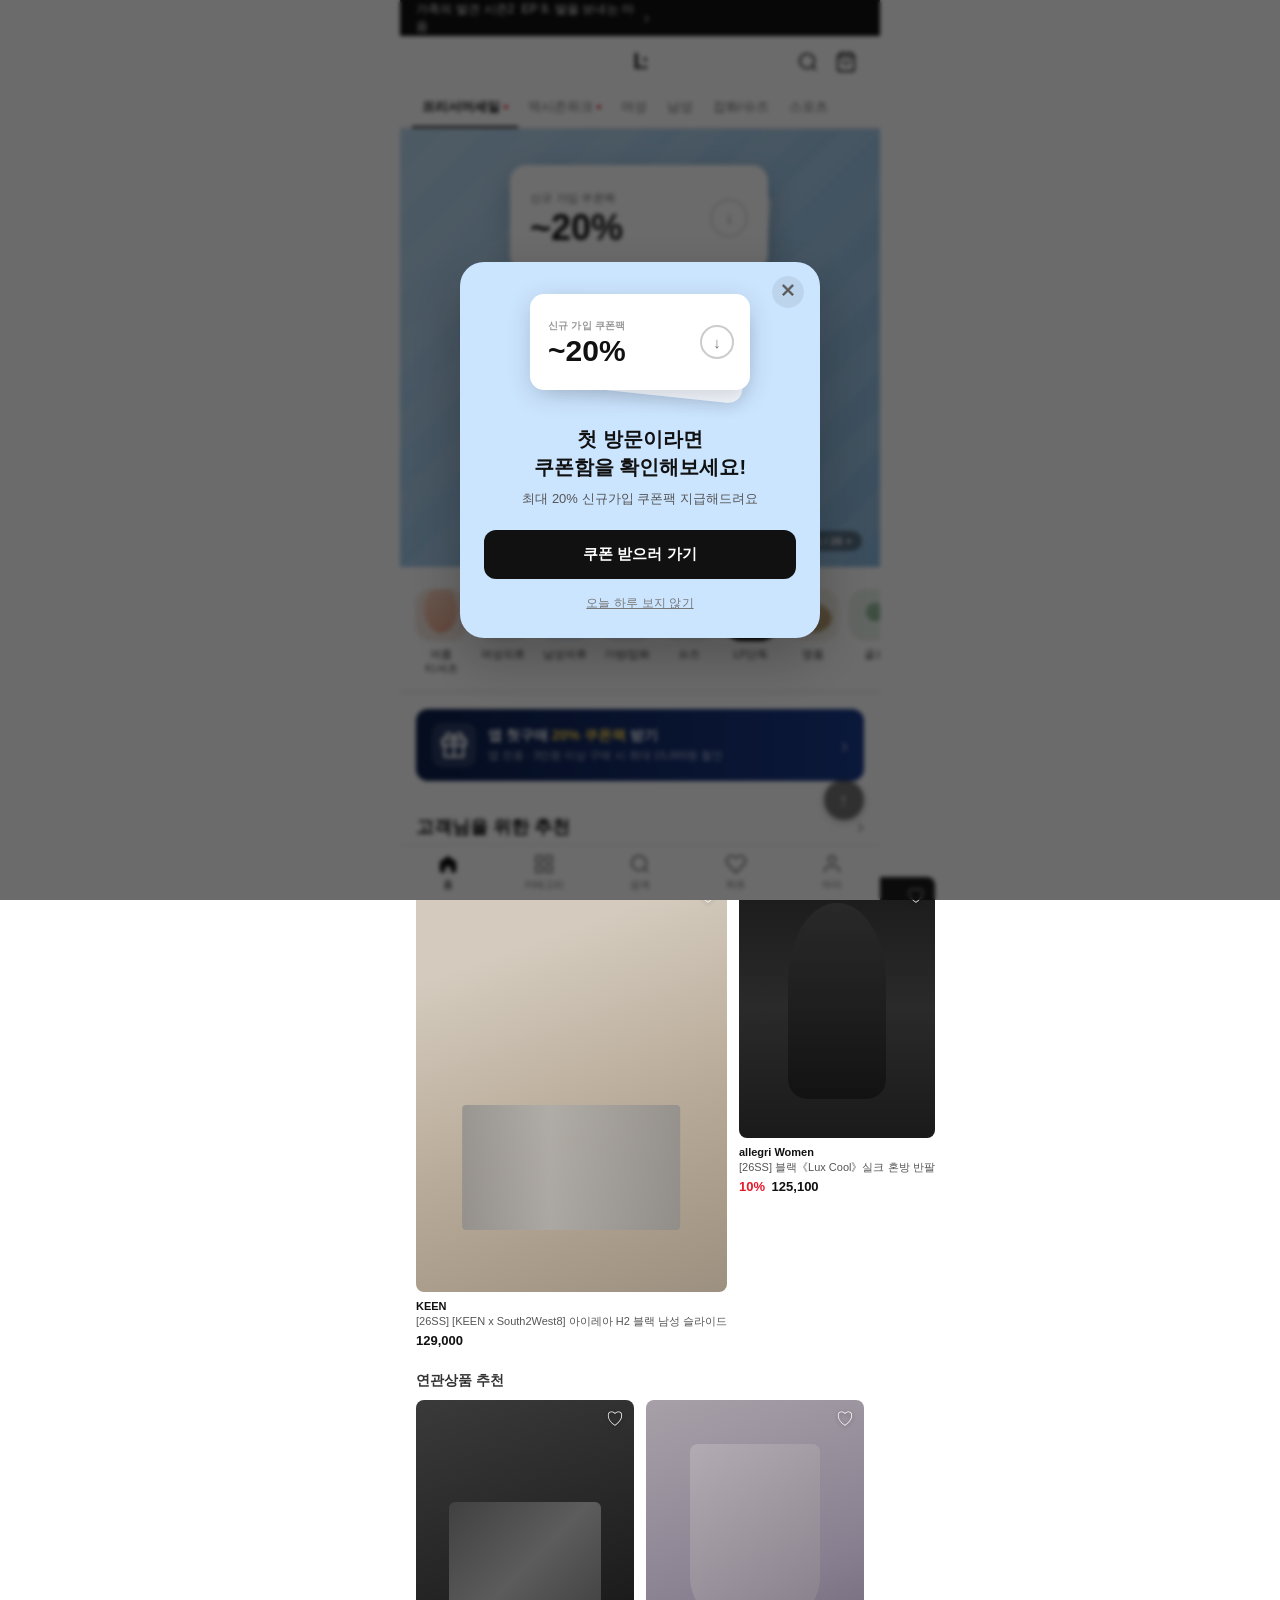
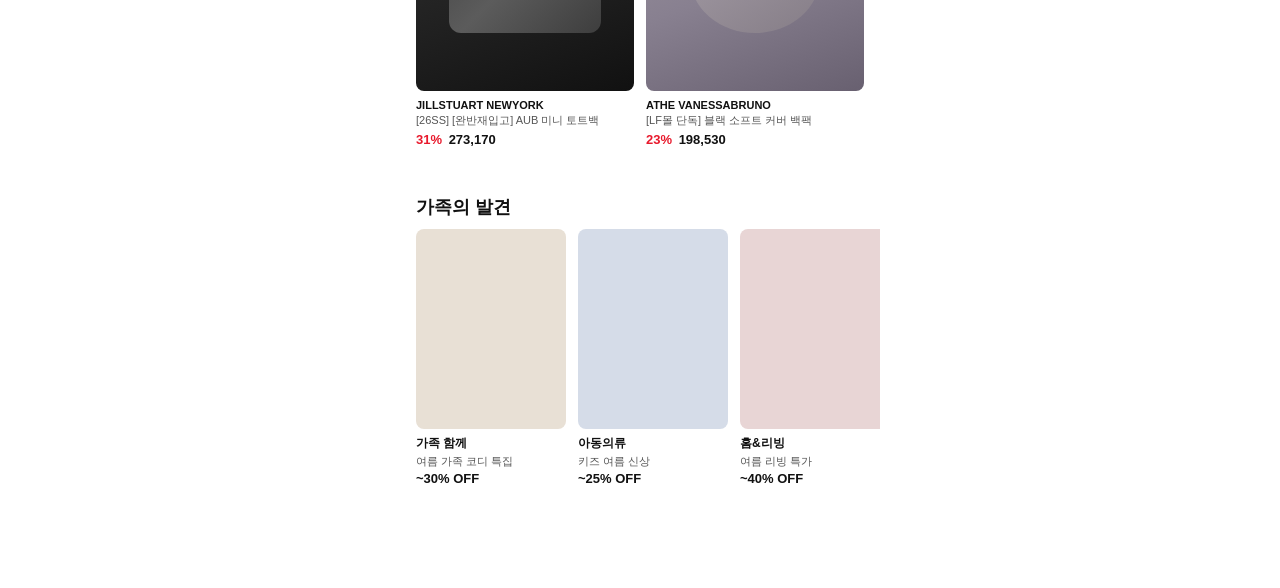
==== commit d528c971: "feat: UX 개선 - 카테고리/추천 레이아웃 개편, 첫구매 배너, FOMO 타이머 추가 - 홈 헤더 회원가입 버튼 제거 - 카테고리 아이콘 원형→라운드 사각형으로 변경 (사진 " ====
--- a/index.html
+++ b/index.html
@@ -9,6 +9,9 @@
 </head>
 <body>
 
+  <!-- ============================================================
+       FIRST-VISIT POPUP BANNER (W컨셉 스타일)
+  ============================================================ -->
   <div id="first-visit-overlay" class="first-visit-overlay">
     <div class="first-visit-card">
       <button class="fv-close" id="fv-close-btn">✕</button>
@@ -31,20 +34,28 @@
     </div>
   </div>
 
+  <!-- ============================================================
+       ANNOUNCEMENT BAR
+  ============================================================ -->
   <div class="announce-bar">
     <span>가족의 발견 시즌2&nbsp;&nbsp;EP 9. 딸을 보내는 마음</span>
     <span class="anno-arrow">›</span>
   </div>
 
+  <!-- ============================================================
+       HEADER
+  ============================================================ -->
   <header class="header">
     <div class="header-top">
-      <div class="header-left">
-        <span class="badge-member">회원가입</span>
-      </div>
+      <div class="header-left"></div>
       <a href="index.html" class="logo">l.:</a>
       <div class="header-icons">
-        <button class="icon-btn" aria-label="검색"><svg width="22" height="22" fill="none" stroke="#111" stroke-width="1.8" viewBox="0 0 24 24"><circle cx="11" cy="11" r="8"/><line x1="21" y1="21" x2="16.65" y2="16.65"/></svg></button>
-        <button class="icon-btn" aria-label="장바구니"><svg width="22" height="22" fill="none" stroke="#111" stroke-width="1.8" viewBox="0 0 24 24"><path d="M6 2 3 6v14a2 2 0 002 2h14a2 2 0 002-2V6l-3-4z"/><line x1="3" y1="6" x2="21" y2="6"/><path d="M16 10a4 4 0 01-8 0"/></svg></button>
+        <button class="icon-btn" aria-label="검색">
+          <svg width="22" height="22" fill="none" stroke="#111" stroke-width="1.8" viewBox="0 0 24 24"><circle cx="11" cy="11" r="8"/><line x1="21" y1="21" x2="16.65" y2="16.65"/></svg>
+        </button>
+        <button class="icon-btn" aria-label="장바구니">
+          <svg width="22" height="22" fill="none" stroke="#111" stroke-width="1.8" viewBox="0 0 24 24"><path d="M6 2 3 6v14a2 2 0 002 2h14a2 2 0 002-2V6l-3-4z"/><line x1="3" y1="6" x2="21" y2="6"/><path d="M16 10a4 4 0 01-8 0"/></svg>
+        </button>
       </div>
     </div>
     <nav class="gnb">
@@ -59,7 +70,12 @@
     </nav>
   </header>
 
+  <!-- ============================================================
+       MAIN
+  ============================================================ -->
   <main>
+
+    <!-- HERO BANNER -->
     <section class="hero-banner-section">
       <a href="coupon.html" class="hero-banner-link">
         <div class="hero-banner">
@@ -87,68 +103,185 @@
       </a>
     </section>
 
+    <!-- CATEGORY ICONS -->
     <section class="category-section">
       <div class="category-scroll">
-        <div class="cat-item"><div class="cat-icon cat-tshirt"></div><span>여름<br>티셔츠</span></div>
-        <div class="cat-item"><div class="cat-icon cat-women"></div><span>여성의류</span></div>
-        <div class="cat-item"><div class="cat-icon cat-men"></div><span>남성의류</span></div>
-        <div class="cat-item"><div class="cat-icon cat-bag"></div><span>가방/잡화</span></div>
-        <div class="cat-item"><div class="cat-icon cat-shoes"></div><span>슈즈</span></div>
-        <div class="cat-item"><div class="cat-icon cat-lf"></div><span>LF단독</span></div>
-        <div class="cat-item"><div class="cat-icon cat-luxury"></div><span>명품</span></div>
-        <div class="cat-item"><div class="cat-icon cat-golf"></div><span>골프</span></div>
-        <div class="cat-item"><div class="cat-icon cat-outlet"></div><span>아울렛</span></div>
-        <div class="cat-item"><div class="cat-icon cat-sports"></div><span>스포츠</span></div>
-      </div>
-    </section>
-
-    <section class="review-banner">
-      <div class="review-banner-inner">
-        <div class="review-text">
-          <p class="review-title">리뷰 추첨 1만 마일리지</p>
-          <p class="review-sub">AI로 쉽고 빠르게 리뷰 작성하기</p>
-        </div>
-        <div class="review-img-placeholder"></div>
-      </div>
-    </section>
-
+        <div class="cat-item">
+          <div class="cat-icon cat-tshirt">
+            <div class="cat-photo cat-photo--tshirt"></div>
+          </div>
+          <span>여름<br>티셔츠</span>
+        </div>
+        <div class="cat-item">
+          <div class="cat-icon cat-women">
+            <div class="cat-photo cat-photo--women"></div>
+          </div>
+          <span>여성의류</span>
+        </div>
+        <div class="cat-item">
+          <div class="cat-icon cat-men">
+            <div class="cat-photo cat-photo--men"></div>
+          </div>
+          <span>남성의류</span>
+        </div>
+        <div class="cat-item">
+          <div class="cat-icon cat-bag">
+            <div class="cat-photo cat-photo--bag"></div>
+          </div>
+          <span>가방/잡화</span>
+        </div>
+        <div class="cat-item">
+          <div class="cat-icon cat-shoes">
+            <div class="cat-photo cat-photo--shoes"></div>
+          </div>
+          <span>슈즈</span>
+        </div>
+        <div class="cat-item">
+          <div class="cat-icon cat-lf"></div>
+          <span>LF단독</span>
+        </div>
+        <div class="cat-item">
+          <div class="cat-icon cat-luxury">
+            <div class="cat-photo cat-photo--luxury"></div>
+          </div>
+          <span>명품</span>
+        </div>
+        <div class="cat-item">
+          <div class="cat-icon cat-golf">
+            <div class="cat-photo cat-photo--golf"></div>
+          </div>
+          <span>골프</span>
+        </div>
+        <div class="cat-item">
+          <div class="cat-icon cat-outlet"></div>
+          <span>아울렛</span>
+        </div>
+        <div class="cat-item">
+          <div class="cat-icon cat-sports">
+            <div class="cat-photo cat-photo--sports"></div>
+          </div>
+          <span>스포츠</span>
+        </div>
+      </div>
+    </section>
+
+    <!-- FIRST PURCHASE PROMO BANNER -->
+    <section class="promo-banner">
+      <a href="coupon.html" class="promo-banner-inner">
+        <div class="promo-icon">
+          <svg width="28" height="28" fill="none" stroke="#fff" stroke-width="2" viewBox="0 0 24 24"><path d="M20 12v10H4V12"/><path d="M22 7H2v5h20V7z"/><path d="M12 22V7"/><path d="M12 7H7.5a2.5 2.5 0 010-5C11 2 12 7 12 7z"/><path d="M12 7h4.5a2.5 2.5 0 000-5C13 2 12 7 12 7z"/></svg>
+        </div>
+        <div class="promo-text">
+          <p class="promo-title">앱 첫구매 <strong>20% 쿠폰팩</strong> 받기</p>
+          <p class="promo-sub">앱 전용 · 3만원 이상 구매 시 최대 15,000원 할인</p>
+        </div>
+        <span class="promo-arrow">›</span>
+      </a>
+    </section>
+
+    <!-- PERSONALIZED RECOMMENDATION -->
     <section class="recommendation-section">
       <div class="section-header">
         <h2 class="section-title">고객님을 위한 추천</h2>
         <a href="#" class="section-more">›</a>
       </div>
+
       <h3 class="sub-section-title">관심상품 추천</h3>
+      <div class="rec-grid">
+        <div class="rec-card">
+          <div class="rec-img rec-img--keen">
+            <button class="rec-like">♡</button>
+          </div>
+          <p class="product-brand">KEEN</p>
+          <p class="product-name">[26SS] [KEEN x South2West8] 아이레아 H2 블랙 남성 슬라이드</p>
+          <p class="product-price">129,000</p>
+        </div>
+        <div class="rec-card">
+          <div class="rec-img rec-img--allegri">
+            <button class="rec-like">♡</button>
+          </div>
+          <p class="product-brand">allegri Women</p>
+          <p class="product-name">[26SS] 블랙《Lux Cool》실크 혼방 반팔</p>
+          <p class="product-price"><span class="discount-rate">10%</span> 125,100</p>
+        </div>
+      </div>
+
+      <h3 class="sub-section-title" style="margin-top:20px;">연관상품 추천</h3>
+      <div class="rec-grid">
+        <div class="rec-card">
+          <div class="rec-img rec-img--jill">
+            <button class="rec-like">♡</button>
+          </div>
+          <p class="product-brand">JILLSTUART NEWYORK</p>
+          <p class="product-name">[26SS] [완반재입고] AUB 미니 토트백</p>
+          <p class="product-price"><span class="discount-rate">31%</span> 273,170</p>
+        </div>
+        <div class="rec-card">
+          <div class="rec-img rec-img--athe">
+            <button class="rec-like">♡</button>
+          </div>
+          <p class="product-brand">ATHE VANESSABRUNO</p>
+          <p class="product-name">[LF몰 단독] 블랙 소프트 커버 백팩</p>
+          <p class="product-price"><span class="discount-rate">23%</span> 198,530</p>
+        </div>
+      </div>
+    </section>
+
+    <!-- 가족의 발견 SECTION -->
+    <section class="family-section">
+      <div class="section-header">
+        <h2 class="section-title">가족의 발견</h2>
+      </div>
       <div class="product-scroll">
-        <div class="product-card"><div class="product-img" style="background:#d4c9be;"></div><div class="product-like">♡</div><p class="product-brand">KEEN</p><p class="product-name">[26SS] [KEEN x South2...</p><p class="product-price">129,000</p></div>
-        <div class="product-card"><div class="product-img" style="background:#c8c8c0;"></div><div class="product-like">♡</div><p class="product-brand">allegri Women</p><p class="product-name">[26SS] 블랙《Lux Cool》실...</p><p class="product-price"><span class="discount-rate">10%</span> 125,100</p></div>
-        <div class="product-card"><div class="product-img" style="background:#b8b0a8;"></div><div class="product-like">♡</div><p class="product-brand">AT</p><p class="product-name">[26SS] 신상 여름...</p><p class="product-price"><span class="discount-rate">15%</span> 89,000</p></div>
-      </div>
-      <h3 class="sub-section-title" style="margin-top:20px;">연관상품 추천</h3>
-      <div class="product-scroll">
-        <div class="product-card"><div class="product-img" style="background:#3a3a3a;"></div><div class="product-like">♡</div><p class="product-brand">JILLSTUART NEWYORK</p><p class="product-name">[26SS] [완반재입고]AUB...</p><p class="product-price"><span class="discount-rate">31%</span> 273,170</p></div>
-        <div class="product-card"><div class="product-img" style="background:#a0998f;"></div><div class="product-like">♡</div><p class="product-brand">ATHE VANESSABRUNO</p><p class="product-name">[LF몰 단독] 블랙 소프트 커...</p><p class="product-price"><span class="discount-rate">23%</span> 198,530</p></div>
-        <div class="product-card"><div class="product-img" style="background:#8a8a8a;"></div><div class="product-like">♡</div><p class="product-brand">AT</p><p class="product-name">[26SS] 프리미엄 린넨...</p><p class="product-price"><span class="discount-rate">20%</span> 156,000</p></div>
-      </div>
-    </section>
-
-    <section class="family-section">
-      <div class="section-header"><h2 class="section-title">가족의 발견</h2></div>
-      <div class="product-scroll">
-        <div class="product-card"><div class="product-img" style="background:#e8e0d5;height:200px;"></div><p class="product-brand">가족 함께</p><p class="product-name">여름 가족 코디 특집</p><p class="product-price">~30% OFF</p></div>
-        <div class="product-card"><div class="product-img" style="background:#d5dce8;height:200px;"></div><p class="product-brand">아동의류</p><p class="product-name">키즈 여름 신상</p><p class="product-price">~25% OFF</p></div>
-        <div class="product-card"><div class="product-img" style="background:#e8d5d5;height:200px;"></div><p class="product-brand">홈&amp;리빙</p><p class="product-name">여름 리빙 특가</p><p class="product-price">~40% OFF</p></div>
-      </div>
-    </section>
-    <button class="scroll-top-btn" onclick="window.scrollTo({top:0,behavior:'smooth'})">↑</button>
+        <div class="product-card">
+          <div class="product-img" style="background:#e8e0d5; height:200px;"></div>
+          <p class="product-brand">가족 함께</p>
+          <p class="product-name">여름 가족 코디 특집</p>
+          <p class="product-price">~30% OFF</p>
+        </div>
+        <div class="product-card">
+          <div class="product-img" style="background:#d5dce8; height:200px;"></div>
+          <p class="product-brand">아동의류</p>
+          <p class="product-name">키즈 여름 신상</p>
+          <p class="product-price">~25% OFF</p>
+        </div>
+        <div class="product-card">
+          <div class="product-img" style="background:#e8d5d5; height:200px;"></div>
+          <p class="product-brand">홈&amp;리빙</p>
+          <p class="product-name">여름 리빙 특가</p>
+          <p class="product-price">~40% OFF</p>
+        </div>
+      </div>
+    </section>
+
+    <button class="scroll-top-btn" id="scrollTopBtn" onclick="window.scrollTo({top:0,behavior:'smooth'})">↑</button>
+
   </main>
 
+  <!-- BOTTOM NAV -->
   <nav class="bottom-nav">
-    <a href="index.html" class="bnav-item active"><svg width="22" height="22" fill="#111" viewBox="0 0 24 24"><path d="M3 9.5L12 3l9 6.5V21H15v-6H9v6H3z"/></svg><span>홈</span></a>
-    <a href="#" class="bnav-item"><svg width="22" height="22" fill="none" stroke="#666" stroke-width="1.6" viewBox="0 0 24 24"><rect x="3" y="3" width="7" height="7"/><rect x="14" y="3" width="7" height="7"/><rect x="3" y="14" width="7" height="7"/><rect x="14" y="14" width="7" height="7"/></svg><span>카테고리</span></a>
-    <a href="#" class="bnav-item"><svg width="22" height="22" fill="none" stroke="#666" stroke-width="1.8" viewBox="0 0 24 24"><circle cx="11" cy="11" r="8"/><line x1="21" y1="21" x2="16.65" y2="16.65"/></svg><span>검색</span></a>
-    <a href="#" class="bnav-item"><svg width="22" height="22" fill="none" stroke="#666" stroke-width="1.8" viewBox="0 0 24 24"><path d="M20.84 4.61a5.5 5.5 0 00-7.78 0L12 5.67l-1.06-1.06a5.5 5.5 0 00-7.78 7.78l1.06 1.06L12 21.23l7.78-7.78 1.06-1.06a5.5 5.5 0 000-7.78z"/></svg><span>하트</span></a>
-    <a href="#" class="bnav-item"><svg width="22" height="22" fill="none" stroke="#666" stroke-width="1.8" viewBox="0 0 24 24"><path d="M20 21v-2a4 4 0 00-4-4H8a4 4 0 00-4 4v2"/><circle cx="12" cy="7" r="4"/></svg><span>마이</span></a>
+    <a href="index.html" class="bnav-item active">
+      <svg width="22" height="22" fill="#111" viewBox="0 0 24 24"><path d="M3 9.5L12 3l9 6.5V21H15v-6H9v6H3z"/></svg>
+      <span>홈</span>
+    </a>
+    <a href="#" class="bnav-item">
+      <svg width="22" height="22" fill="none" stroke="#666" stroke-width="1.6" viewBox="0 0 24 24"><rect x="3" y="3" width="7" height="7"/><rect x="14" y="3" width="7" height="7"/><rect x="3" y="14" width="7" height="7"/><rect x="14" y="14" width="7" height="7"/></svg>
+      <span>카테고리</span>
+    </a>
+    <a href="#" class="bnav-item">
+      <svg width="22" height="22" fill="none" stroke="#666" stroke-width="1.8" viewBox="0 0 24 24"><circle cx="11" cy="11" r="8"/><line x1="21" y1="21" x2="16.65" y2="16.65"/></svg>
+      <span>검색</span>
+    </a>
+    <a href="#" class="bnav-item">
+      <svg width="22" height="22" fill="none" stroke="#666" stroke-width="1.8" viewBox="0 0 24 24"><path d="M20.84 4.61a5.5 5.5 0 00-7.78 0L12 5.67l-1.06-1.06a5.5 5.5 0 00-7.78 7.78l1.06 1.06L12 21.23l7.78-7.78 1.06-1.06a5.5 5.5 0 000-7.78z"/></svg>
+      <span>하트</span>
+    </a>
+    <a href="#" class="bnav-item">
+      <svg width="22" height="22" fill="none" stroke="#666" stroke-width="1.8" viewBox="0 0 24 24"><path d="M20 21v-2a4 4 0 00-4-4H8a4 4 0 00-4 4v2"/><circle cx="12" cy="7" r="4"/></svg>
+      <span>마이</span>
+    </a>
   </nav>
+
   <script src="js/main.js"></script>
 </body>
-</html>+</html>
--- a/css/home.css
+++ b/css/home.css
@@ -1,52 +1,583 @@
-.first-visit-overlay { position: fixed; inset: 0; z-index: 999; background: rgba(0,0,0,.58); display: flex; align-items: center; justify-content: center; padding: 24px 20px; backdrop-filter: blur(2px); }
+/* ============================================================
+   HOME PAGE STYLES
+============================================================ */
+
+/* ============================================================
+   FIRST-VISIT POPUP (W컨셉 스타일)
+============================================================ */
+.first-visit-overlay {
+  position: fixed;
+  inset: 0;
+  z-index: 999;
+  background: rgba(0,0,0,.58);
+  display: flex;
+  align-items: center;
+  justify-content: center;
+  padding: 24px 20px;
+  backdrop-filter: blur(2px);
+}
 .first-visit-overlay.hidden { display: none; }
-.first-visit-card { background: #cce5ff; border-radius: 24px; width: 100%; max-width: 360px; padding: 32px 24px 26px; position: relative; box-shadow: 0 20px 56px rgba(0,0,0,.25); }
-.fv-close { position: absolute; top: 14px; right: 16px; font-size: 17px; color: #555; width: 32px; height: 32px; display: flex; align-items: center; justify-content: center; background: rgba(0,0,0,.07); border-radius: 50%; }
+
+.first-visit-card {
+  background: #cce5ff;
+  border-radius: 24px;
+  width: 100%;
+  max-width: 360px;
+  padding: 32px 24px 26px;
+  position: relative;
+  box-shadow: 0 20px 56px rgba(0,0,0,.25);
+}
+
+.fv-close {
+  position: absolute;
+  top: 14px; right: 16px;
+  font-size: 17px;
+  color: #555;
+  width: 32px; height: 32px;
+  display: flex; align-items: center; justify-content: center;
+  background: rgba(0,0,0,.07);
+  border-radius: 50%;
+}
+
 .fv-body { text-align: center; }
-.fv-coupon-stack { position: relative; width: 220px; height: 110px; margin: 0 auto 22px; }
-.fv-coupon-back { position: absolute; width: 200px; height: 88px; background: rgba(255,255,255,.78); border-radius: 14px; box-shadow: 0 4px 16px rgba(0,0,0,.1); top: 12px; left: 16px; transform: rotate(6deg); }
-.fv-coupon-front { position: absolute; width: 220px; height: 96px; background: #fff; border-radius: 14px; box-shadow: 0 6px 24px rgba(0,0,0,.16); top: 0; left: 0; display: flex; flex-direction: column; align-items: flex-start; justify-content: center; padding: 14px 18px; gap: 3px; }
-.fv-coupon-label { font-size: 10px; color: #999; font-weight: 600; letter-spacing: .02em; }
-.fv-coupon-rate { font-size: 30px; font-weight: 900; color: #111; line-height: 1; }
-.fv-coupon-download { position: absolute; right: 16px; top: 50%; transform: translateY(-50%); width: 34px; height: 34px; border: 2px solid #ccc; border-radius: 50%; display: flex; align-items: center; justify-content: center; font-size: 15px; color: #777; }
-.fv-title { font-size: 20px; font-weight: 800; color: #111; line-height: 1.38; margin-bottom: 8px; }
-.fv-subtitle { font-size: 13px; color: #555; margin-bottom: 22px; line-height: 1.4; }
-.fv-cta-btn { display: block; background: #111; color: #fff; font-size: 15px; font-weight: 700; padding: 15px 0; border-radius: 12px; text-align: center; margin-bottom: 14px; }
-.fv-skip { font-size: 12px; color: #777; text-decoration: underline; background: none; border: none; cursor: pointer; }
+
+/* 쿠폰 스택 비주얼 */
+.fv-coupon-stack {
+  position: relative;
+  width: 220px;
+  height: 110px;
+  margin: 0 auto 22px;
+}
+.fv-coupon-back {
+  position: absolute;
+  width: 200px; height: 88px;
+  background: rgba(255,255,255,.78);
+  border-radius: 14px;
+  box-shadow: 0 4px 16px rgba(0,0,0,.1);
+  top: 12px; left: 16px;
+  transform: rotate(6deg);
+}
+.fv-coupon-front {
+  position: absolute;
+  width: 220px; height: 96px;
+  background: #fff;
+  border-radius: 14px;
+  box-shadow: 0 6px 24px rgba(0,0,0,.16);
+  top: 0; left: 0;
+  display: flex;
+  flex-direction: column;
+  align-items: flex-start;
+  justify-content: center;
+  padding: 14px 18px;
+  gap: 3px;
+}
+.fv-coupon-label {
+  font-size: 10px;
+  color: #999;
+  font-weight: 600;
+  letter-spacing: .02em;
+}
+.fv-coupon-rate {
+  font-size: 30px;
+  font-weight: 900;
+  color: #111;
+  line-height: 1;
+}
+.fv-coupon-download {
+  position: absolute;
+  right: 16px; top: 50%;
+  transform: translateY(-50%);
+  width: 34px; height: 34px;
+  border: 2px solid #ccc;
+  border-radius: 50%;
+  display: flex; align-items: center; justify-content: center;
+  font-size: 15px;
+  color: #777;
+}
+
+.fv-title {
+  font-size: 20px;
+  font-weight: 800;
+  color: #111;
+  line-height: 1.38;
+  margin-bottom: 8px;
+}
+.fv-subtitle {
+  font-size: 13px;
+  color: #555;
+  margin-bottom: 22px;
+  line-height: 1.4;
+}
+
+.fv-cta-btn {
+  display: block;
+  background: #111;
+  color: #fff;
+  font-size: 15px;
+  font-weight: 700;
+  padding: 15px 0;
+  border-radius: 12px;
+  text-align: center;
+  margin-bottom: 14px;
+  transition: opacity .15s;
+}
+.fv-cta-btn:hover { opacity: .88; }
+
+.fv-skip {
+  font-size: 12px;
+  color: #777;
+  text-decoration: underline;
+  background: none;
+  border: none;
+  cursor: pointer;
+  letter-spacing: .01em;
+}
+
+/* ============================================================
+   HERO BANNER (메인 배너 - W컨셉 스타일 첫구매 쿠폰)
+============================================================ */
 .hero-banner-section { position: relative; }
 .hero-banner-link { display: block; }
-.hero-banner { position: relative; width: 100%; min-height: 340px; overflow: hidden; }
-.hero-banner-bg { position: absolute; inset: 0; background: linear-gradient(135deg, #b8d8f0 0%, #a0c8e8 50%, #8ab8de 100%); }
-.hero-banner-bg::before { content: ''; position: absolute; inset: 0; background: repeating-linear-gradient(-45deg, transparent, transparent 28px, rgba(255,255,255,.07) 28px, rgba(255,255,255,.07) 56px); }
-.hero-banner-content { position: relative; z-index: 2; display: flex; flex-direction: column; align-items: center; padding: 36px 24px 52px; gap: 22px; }
-.hero-coupon-stack { position: relative; width: 260px; height: 118px; margin-bottom: 2px; }
-.hero-coupon-back { position: absolute; width: 238px; height: 96px; background: rgba(255,255,255,.8); border-radius: 16px; box-shadow: 0 6px 20px rgba(0,0,0,.12); top: 14px; left: 20px; transform: rotate(5deg); }
-.hero-coupon-front { position: absolute; width: 258px; height: 106px; background: #fff; border-radius: 16px; box-shadow: 0 10px 32px rgba(0,0,0,.18); top: 0; left: 0; display: flex; flex-direction: column; align-items: flex-start; justify-content: center; padding: 16px 20px; gap: 3px; }
-.hero-coupon-label { font-size: 11px; color: #999; font-weight: 600; letter-spacing: .02em; margin-bottom: 1px; }
-.hero-coupon-rate { font-size: 36px; font-weight: 900; color: #111; line-height: 1; }
-.hero-coupon-dl { position: absolute; right: 20px; top: 50%; transform: translateY(-50%); width: 38px; height: 38px; border: 2px solid #ddd; border-radius: 50%; display: flex; align-items: center; justify-content: center; font-size: 16px; color: #777; }
+
+.hero-banner {
+  position: relative;
+  width: 100%;
+  min-height: 340px;
+  overflow: hidden;
+}
+
+/* 배경 그라데이션 */
+.hero-banner-bg {
+  position: absolute;
+  inset: 0;
+  background: linear-gradient(135deg, #b8d8f0 0%, #a0c8e8 50%, #8ab8de 100%);
+}
+
+/* 대각선 줄무늬 오버레이 */
+.hero-banner-bg::before {
+  content: '';
+  position: absolute;
+  inset: 0;
+  background: repeating-linear-gradient(
+    -45deg,
+    transparent,
+    transparent 28px,
+    rgba(255,255,255,.07) 28px,
+    rgba(255,255,255,.07) 56px
+  );
+}
+
+.hero-banner-content {
+  position: relative;
+  z-index: 2;
+  display: flex;
+  flex-direction: column;
+  align-items: center;
+  padding: 36px 24px 52px;
+  gap: 22px;
+}
+
+/* 쿠폰 스택 비주얼 */
+.hero-coupon-stack {
+  position: relative;
+  width: 260px;
+  height: 118px;
+  margin-bottom: 2px;
+}
+.hero-coupon-back {
+  position: absolute;
+  width: 238px; height: 96px;
+  background: rgba(255,255,255,.8);
+  border-radius: 16px;
+  box-shadow: 0 6px 20px rgba(0,0,0,.12);
+  top: 14px; left: 20px;
+  transform: rotate(5deg);
+}
+.hero-coupon-front {
+  position: absolute;
+  width: 258px; height: 106px;
+  background: #fff;
+  border-radius: 16px;
+  box-shadow: 0 10px 32px rgba(0,0,0,.18);
+  top: 0; left: 0;
+  display: flex;
+  flex-direction: column;
+  align-items: flex-start;
+  justify-content: center;
+  padding: 16px 20px;
+  gap: 3px;
+}
+.hero-coupon-label {
+  font-size: 11px;
+  color: #999;
+  font-weight: 600;
+  letter-spacing: .02em;
+  margin-bottom: 1px;
+}
+.hero-coupon-rate {
+  font-size: 36px;
+  font-weight: 900;
+  color: #111;
+  line-height: 1;
+}
+.hero-coupon-dl {
+  position: absolute;
+  right: 20px; top: 50%;
+  transform: translateY(-50%);
+  width: 38px; height: 38px;
+  border: 2px solid #ddd;
+  border-radius: 50%;
+  display: flex; align-items: center; justify-content: center;
+  font-size: 16px;
+  color: #777;
+}
+
 .hero-text-block { text-align: center; }
-.hero-eyebrow { font-size: 12px; font-weight: 700; color: #1a55bb; letter-spacing: .08em; margin-bottom: 8px; text-transform: uppercase; }
-.hero-title { font-size: 26px; font-weight: 900; color: #111; line-height: 1.32; margin-bottom: 10px; }
-.hero-title em { font-style: normal; color: #1a66cc; }
-.hero-desc { font-size: 13px; color: #445; margin-bottom: 16px; }
-.hero-cta { display: inline-block; background: #111; color: #fff; font-size: 13px; font-weight: 700; padding: 9px 22px; border-radius: 22px; letter-spacing: .01em; }
-.hero-banner-pager { position: absolute; bottom: 16px; right: 18px; background: rgba(0,0,0,.42); color: #fff; font-size: 11px; padding: 4px 10px; border-radius: 12px; z-index: 2; font-weight: 600; }
-.category-section { padding: 18px 0 10px; border-bottom: 6px solid #f5f5f5; }
-.category-scroll { display: flex; gap: 0; overflow-x: auto; padding: 0 10px; scrollbar-width: none; }
+
+.hero-eyebrow {
+  font-size: 12px;
+  font-weight: 700;
+  color: #1a55bb;
+  letter-spacing: .08em;
+  margin-bottom: 8px;
+  text-transform: uppercase;
+}
+
+.hero-title {
+  font-size: 26px;
+  font-weight: 900;
+  color: #111;
+  line-height: 1.32;
+  margin-bottom: 10px;
+}
+.hero-title em {
+  font-style: normal;
+  color: #1a66cc;
+}
+
+.hero-desc {
+  font-size: 13px;
+  color: #445;
+  margin-bottom: 16px;
+}
+
+.hero-cta {
+  display: inline-block;
+  background: #111;
+  color: #fff;
+  font-size: 13px;
+  font-weight: 700;
+  padding: 9px 22px;
+  border-radius: 22px;
+  letter-spacing: .01em;
+}
+
+.hero-banner-pager {
+  position: absolute;
+  bottom: 16px; right: 18px;
+  background: rgba(0,0,0,.42);
+  color: #fff;
+  font-size: 11px;
+  padding: 4px 10px;
+  border-radius: 12px;
+  z-index: 2;
+  font-weight: 600;
+}
+
+/* ============================================================
+   CATEGORY SECTION
+============================================================ */
+.category-section {
+  padding: 18px 0 10px;
+  border-bottom: 6px solid #f5f5f5;
+}
+
+.category-scroll {
+  display: flex;
+  gap: 0;
+  overflow-x: auto;
+  padding: 0 10px;
+  scrollbar-width: none;
+}
 .category-scroll::-webkit-scrollbar { display: none; }
-.cat-item { flex: 0 0 62px; display: flex; flex-direction: column; align-items: center; gap: 7px; padding: 4px 0; }
-.cat-item span { font-size: 10.5px; color: #333; text-align: center; line-height: 1.3; word-break: keep-all; }
-.cat-icon { width: 48px; height: 48px; border-radius: 50%; background: #f0f0f0; overflow: hidden; position: relative; flex-shrink: 0; }
-.cat-tshirt{background:#ffe8d6}.cat-women{background:#fce4ec}.cat-men{background:#e3f2fd}.cat-bag{background:#f3e5f5}.cat-shoes{background:#e8f5e9}.cat-luxury{background:#fef9e7}.cat-golf{background:#e8f5e9}.cat-outlet{background:#e8eaf6}.cat-sports{background:#e1f5fe}
-.cat-lf { background: #111; display: flex; align-items: center; justify-content: center; }
-.cat-lf::after { content: 'LF'; font-size: 13px; font-weight: 900; color: #fff; letter-spacing: -.01em; }
-.cat-outlet { display: flex; align-items: center; justify-content: center; }
-.cat-outlet::after { content: 'OUTLET'; font-size: 7.5px; font-weight: 800; color: #444; letter-spacing: .05em; text-align: center; }
-.review-banner { margin: 14px 16px; background: linear-gradient(90deg, #eef2ff 0%, #f5efff 100%); border-radius: 12px; overflow: hidden; }
-.review-banner-inner { display: flex; align-items: center; justify-content: space-between; padding: 14px 16px; }
-.review-title { font-size: 14px; font-weight: 700; color: #111; margin-bottom: 3px; }
-.review-sub { font-size: 12px; color: #666; }
-.review-img-placeholder { width: 60px; height: 52px; background: linear-gradient(135deg, #c0b8f8 0%, #f8c0c8 100%); border-radius: 8px; flex-shrink: 0; }
+
+.cat-item {
+  flex: 0 0 62px;
+  display: flex;
+  flex-direction: column;
+  align-items: center;
+  gap: 7px;
+  padding: 4px 0;
+}
+
+.cat-item span {
+  font-size: 10.5px;
+  color: #333;
+  text-align: center;
+  line-height: 1.3;
+  word-break: keep-all;
+}
+
+.cat-icon {
+  width: 52px; height: 52px;
+  border-radius: 16px;
+  background: #f0f0f0;
+  overflow: hidden;
+  position: relative;
+  flex-shrink: 0;
+}
+
+/* 카테고리 배경 + 사진 스타일 */
+.cat-tshirt  { background: #f5e8e0; }
+.cat-women   { background: #f2e8ec; }
+.cat-men     { background: #e8eff7; }
+.cat-bag     { background: #ede8f0; }
+.cat-shoes   { background: #eaf0ec; }
+.cat-luxury  { background: #f5f0e8; }
+.cat-golf    { background: #e8f0ea; }
+.cat-outlet  { background: #eaebf5; }
+.cat-sports  { background: #e6f2f8; }
+
+/* 카테고리 사진 placeholder */
+.cat-photo {
+  position: absolute;
+  inset: 0;
+  background-size: cover;
+  background-position: center;
+}
+.cat-photo--tshirt {
+  background: linear-gradient(160deg, #f9d5c0 0%, #f0b8a0 60%, #e89880 100%);
+  clip-path: ellipse(32% 45% at 50% 40%);
+}
+.cat-photo--women {
+  background: linear-gradient(160deg, #e8c0cc 0%, #d4a0b4 60%, #c08898 100%);
+  clip-path: ellipse(28% 46% at 50% 38%);
+}
+.cat-photo--men {
+  background: linear-gradient(160deg, #b8cce0 0%, #8aaece 60%, #6090bc 100%);
+  clip-path: ellipse(30% 46% at 50% 38%);
+}
+.cat-photo--bag {
+  background: linear-gradient(145deg, #c8b8d0 0%, #b0a0bc 50%, #9888a8 100%);
+  clip-path: ellipse(38% 30% at 50% 55%);
+}
+.cat-photo--shoes {
+  background: linear-gradient(150deg, #c0d0c4 0%, #a0b8a4 50%, #809888 100%);
+  clip-path: ellipse(40% 22% at 50% 60%);
+}
+.cat-photo--luxury {
+  background: linear-gradient(145deg, #d8c8a8 0%, #c0a880 50%, #a89060 100%);
+  clip-path: ellipse(36% 28% at 50% 56%);
+}
+.cat-photo--golf {
+  background: linear-gradient(150deg, #b8d0c0 0%, #90b898 50%, #68a070 100%);
+  clip-path: circle(18% at 50% 44%);
+}
+.cat-photo--sports {
+  background: linear-gradient(150deg, #c0d8e8 0%, #90b8d0 50%, #6898b8 100%);
+  clip-path: ellipse(28% 44% at 50% 38%);
+}
+
+/* LF단독 - PXG 스타일 검정 */
+.cat-lf {
+  background: #111;
+  display: flex;
+  align-items: center;
+  justify-content: center;
+}
+.cat-lf::after {
+  content: 'PXG';
+  font-size: 11px;
+  font-weight: 900;
+  color: #d4af37;
+  letter-spacing: .05em;
+}
+
+/* OUTLET 텍스트 오버레이 */
+.cat-outlet {
+  display: flex;
+  align-items: center;
+  justify-content: center;
+}
+.cat-outlet::after {
+  content: 'OUTLET';
+  font-size: 7px;
+  font-weight: 800;
+  color: #444;
+  letter-spacing: .05em;
+  text-align: center;
+}
+
+/* ============================================================
+   FIRST PURCHASE PROMO BANNER
+============================================================ */
+.promo-banner {
+  margin: 14px 16px;
+  border-radius: 12px;
+  overflow: hidden;
+  background: linear-gradient(90deg, #0d1f4a 0%, #1a3a8a 100%);
+}
+
+.promo-banner-inner {
+  display: flex;
+  align-items: center;
+  gap: 12px;
+  padding: 14px 16px;
+  text-decoration: none;
+}
+
+.promo-icon {
+  width: 44px; height: 44px;
+  background: rgba(255,255,255,.12);
+  border-radius: 10px;
+  display: flex; align-items: center; justify-content: center;
+  flex-shrink: 0;
+}
+
+.promo-text { flex: 1; }
+
+.promo-title {
+  font-size: 14px;
+  font-weight: 600;
+  color: #fff;
+  margin-bottom: 3px;
+}
+.promo-title strong {
+  color: #ffd44a;
+}
+
+.promo-sub {
+  font-size: 11px;
+  color: rgba(255,255,255,.7);
+}
+
+.promo-arrow {
+  font-size: 20px;
+  color: rgba(255,255,255,.6);
+  flex-shrink: 0;
+}
+
+/* ============================================================
+   RECOMMENDATION (2-column grid)
+============================================================ */
 .recommendation-section { padding-bottom: 24px; }
-.family-section { padding-bottom: 24px; }+
+.rec-grid {
+  display: grid;
+  grid-template-columns: 1fr 1fr;
+  gap: 12px;
+  padding: 0 16px 4px;
+}
+
+.rec-card {
+  position: relative;
+}
+
+.rec-img {
+  width: 100%;
+  aspect-ratio: 3/4;
+  border-radius: 8px;
+  position: relative;
+  overflow: hidden;
+  margin-bottom: 8px;
+}
+
+/* 상품 이미지 플레이스홀더 - 실제 사진 느낌 */
+.rec-img--keen {
+  background: linear-gradient(160deg, #d4cbbe 20%, #b8aa98 60%, #9c9080 100%);
+}
+.rec-img--keen::after {
+  content: '';
+  position: absolute;
+  bottom: 15%; left: 50%;
+  transform: translateX(-50%);
+  width: 70%; height: 30%;
+  background: linear-gradient(90deg, #888 0%, #aaa 40%, #888 100%);
+  border-radius: 4px;
+  opacity: .7;
+}
+
+.rec-img--allegri {
+  background: linear-gradient(180deg, #1a1a1a 0%, #2a2a2a 50%, #1a1a1a 100%);
+}
+.rec-img--allegri::before {
+  content: '';
+  position: absolute;
+  top: 10%; left: 25%;
+  width: 50%; height: 75%;
+  background: linear-gradient(180deg, #2a2a2a 0%, #111 100%);
+  border-radius: 50% 50% 20% 20% / 40% 40% 10% 10%;
+  opacity: .9;
+}
+
+.rec-img--jill {
+  background: linear-gradient(160deg, #3a3a3a 0%, #222 60%, #111 100%);
+}
+.rec-img--jill::after {
+  content: '';
+  position: absolute;
+  bottom: 20%; left: 15%;
+  width: 70%; height: 45%;
+  background: linear-gradient(135deg, #444 0%, #666 50%, #444 100%);
+  border-radius: 6px 6px 12px 12px;
+  opacity: .85;
+}
+
+.rec-img--athe {
+  background: linear-gradient(160deg, #a8a0a8 0%, #888090 60%, #686070 100%);
+}
+.rec-img--athe::after {
+  content: '';
+  position: absolute;
+  top: 15%; left: 20%;
+  width: 60%; height: 65%;
+  background: linear-gradient(145deg, #b8b0b8 0%, #888088 100%);
+  border-radius: 8px 8px 50% 50% / 8px 8px 30% 30%;
+  opacity: .8;
+}
+
+.rec-like {
+  position: absolute;
+  top: 8px; right: 8px;
+  font-size: 18px;
+  color: #fff;
+  text-shadow: 0 1px 4px rgba(0,0,0,.4);
+  background: none;
+  border: none;
+  cursor: pointer;
+  z-index: 2;
+  line-height: 1;
+  padding: 2px;
+}
+
+.rec-card .product-brand {
+  font-size: 11px;
+  font-weight: 700;
+  color: #111;
+  white-space: nowrap;
+  overflow: hidden;
+  text-overflow: ellipsis;
+  margin-bottom: 2px;
+}
+
+.rec-card .product-name {
+  font-size: 11px;
+  color: #555;
+  line-height: 1.4;
+  display: -webkit-box;
+  -webkit-line-clamp: 2;
+  -webkit-box-orient: vertical;
+  overflow: hidden;
+  margin-bottom: 4px;
+}
+
+.rec-card .product-price {
+  font-size: 13px;
+  font-weight: 700;
+  color: #111;
+}
+
+/* ============================================================
+   FAMILY SECTION
+============================================================ */
+.family-section { padding-bottom: 24px; }
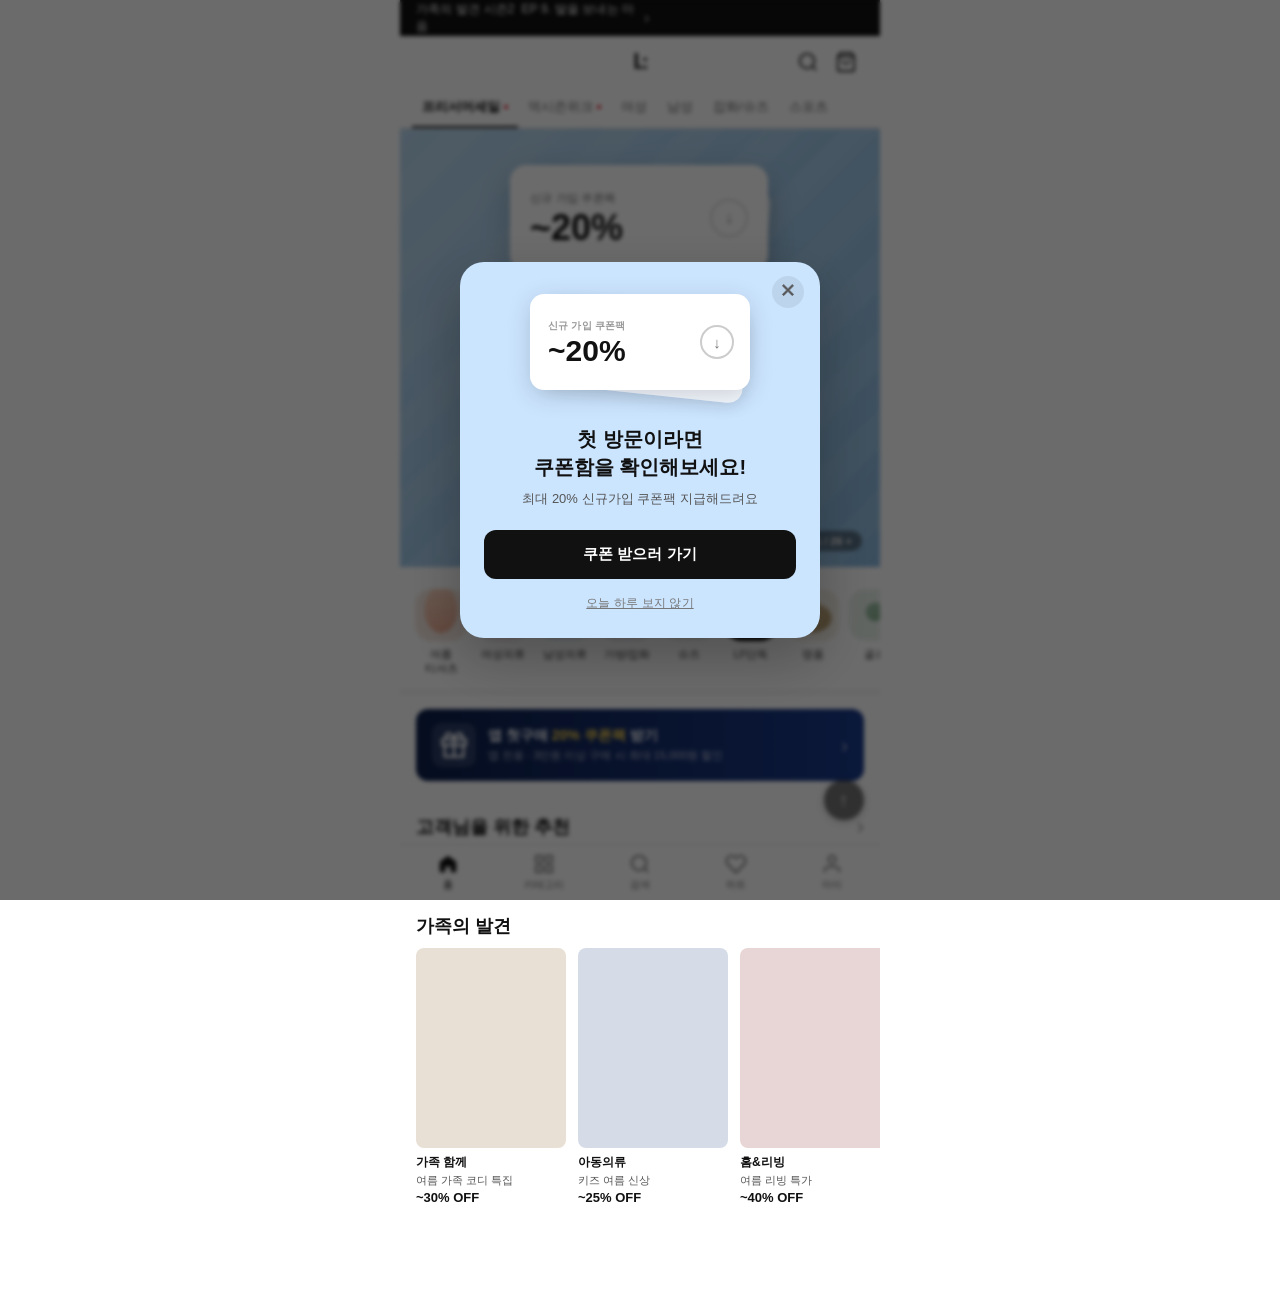
==== commit 08fa47f2: "refactor: 추천 영역을 정적 이미지 방식으로 전환 (images/rec-products.jpg)" ====
--- a/index.html
+++ b/index.html
@@ -186,44 +186,8 @@
         <a href="#" class="section-more">›</a>
       </div>
 
-      <h3 class="sub-section-title">관심상품 추천</h3>
-      <div class="rec-grid">
-        <div class="rec-card">
-          <div class="rec-img rec-img--keen">
-            <button class="rec-like">♡</button>
-          </div>
-          <p class="product-brand">KEEN</p>
-          <p class="product-name">[26SS] [KEEN x South2West8] 아이레아 H2 블랙 남성 슬라이드</p>
-          <p class="product-price">129,000</p>
-        </div>
-        <div class="rec-card">
-          <div class="rec-img rec-img--allegri">
-            <button class="rec-like">♡</button>
-          </div>
-          <p class="product-brand">allegri Women</p>
-          <p class="product-name">[26SS] 블랙《Lux Cool》실크 혼방 반팔</p>
-          <p class="product-price"><span class="discount-rate">10%</span> 125,100</p>
-        </div>
-      </div>
-
-      <h3 class="sub-section-title" style="margin-top:20px;">연관상품 추천</h3>
-      <div class="rec-grid">
-        <div class="rec-card">
-          <div class="rec-img rec-img--jill">
-            <button class="rec-like">♡</button>
-          </div>
-          <p class="product-brand">JILLSTUART NEWYORK</p>
-          <p class="product-name">[26SS] [완반재입고] AUB 미니 토트백</p>
-          <p class="product-price"><span class="discount-rate">31%</span> 273,170</p>
-        </div>
-        <div class="rec-card">
-          <div class="rec-img rec-img--athe">
-            <button class="rec-like">♡</button>
-          </div>
-          <p class="product-brand">ATHE VANESSABRUNO</p>
-          <p class="product-name">[LF몰 단독] 블랙 소프트 커버 백팩</p>
-          <p class="product-price"><span class="discount-rate">23%</span> 198,530</p>
-        </div>
+      <div class="rec-static-img-wrap">
+        <img src="images/rec-products.jpg" alt="관심상품 및 연관상품 추천" class="rec-static-img" />
       </div>
     </section>
 
--- a/css/home.css
+++ b/css/home.css
@@ -483,58 +483,10 @@
 }
 
 /* 상품 이미지 플레이스홀더 - 실제 사진 느낌 */
-.rec-img--keen {
-  background: linear-gradient(160deg, #d4cbbe 20%, #b8aa98 60%, #9c9080 100%);
-}
-.rec-img--keen::after {
-  content: '';
-  position: absolute;
-  bottom: 15%; left: 50%;
-  transform: translateX(-50%);
-  width: 70%; height: 30%;
-  background: linear-gradient(90deg, #888 0%, #aaa 40%, #888 100%);
-  border-radius: 4px;
-  opacity: .7;
-}
-
-.rec-img--allegri {
-  background: linear-gradient(180deg, #1a1a1a 0%, #2a2a2a 50%, #1a1a1a 100%);
-}
-.rec-img--allegri::before {
-  content: '';
-  position: absolute;
-  top: 10%; left: 25%;
-  width: 50%; height: 75%;
-  background: linear-gradient(180deg, #2a2a2a 0%, #111 100%);
-  border-radius: 50% 50% 20% 20% / 40% 40% 10% 10%;
-  opacity: .9;
-}
-
-.rec-img--jill {
-  background: linear-gradient(160deg, #3a3a3a 0%, #222 60%, #111 100%);
-}
-.rec-img--jill::after {
-  content: '';
-  position: absolute;
-  bottom: 20%; left: 15%;
-  width: 70%; height: 45%;
-  background: linear-gradient(135deg, #444 0%, #666 50%, #444 100%);
-  border-radius: 6px 6px 12px 12px;
-  opacity: .85;
-}
-
-.rec-img--athe {
-  background: linear-gradient(160deg, #a8a0a8 0%, #888090 60%, #686070 100%);
-}
-.rec-img--athe::after {
-  content: '';
-  position: absolute;
-  top: 15%; left: 20%;
-  width: 60%; height: 65%;
-  background: linear-gradient(145deg, #b8b0b8 0%, #888088 100%);
-  border-radius: 8px 8px 50% 50% / 8px 8px 30% 30%;
-  opacity: .8;
-}
+.rec-img--keen  { background: #c4b9ac; }
+.rec-img--allegri { background: #1e1e1e; }
+.rec-img--jill  { background: #282420; }
+.rec-img--athe  { background: #8a8290; }
 
 .rec-like {
   position: absolute;
@@ -577,6 +529,10 @@
   color: #111;
 }
 
+/* 정적 이미지 추천 영역 */
+.rec-static-img-wrap { padding: 0 16px; }
+.rec-static-img { width: 100%; display: block; border-radius: 0; }
+
 /* ============================================================
    FAMILY SECTION
 ============================================================ */
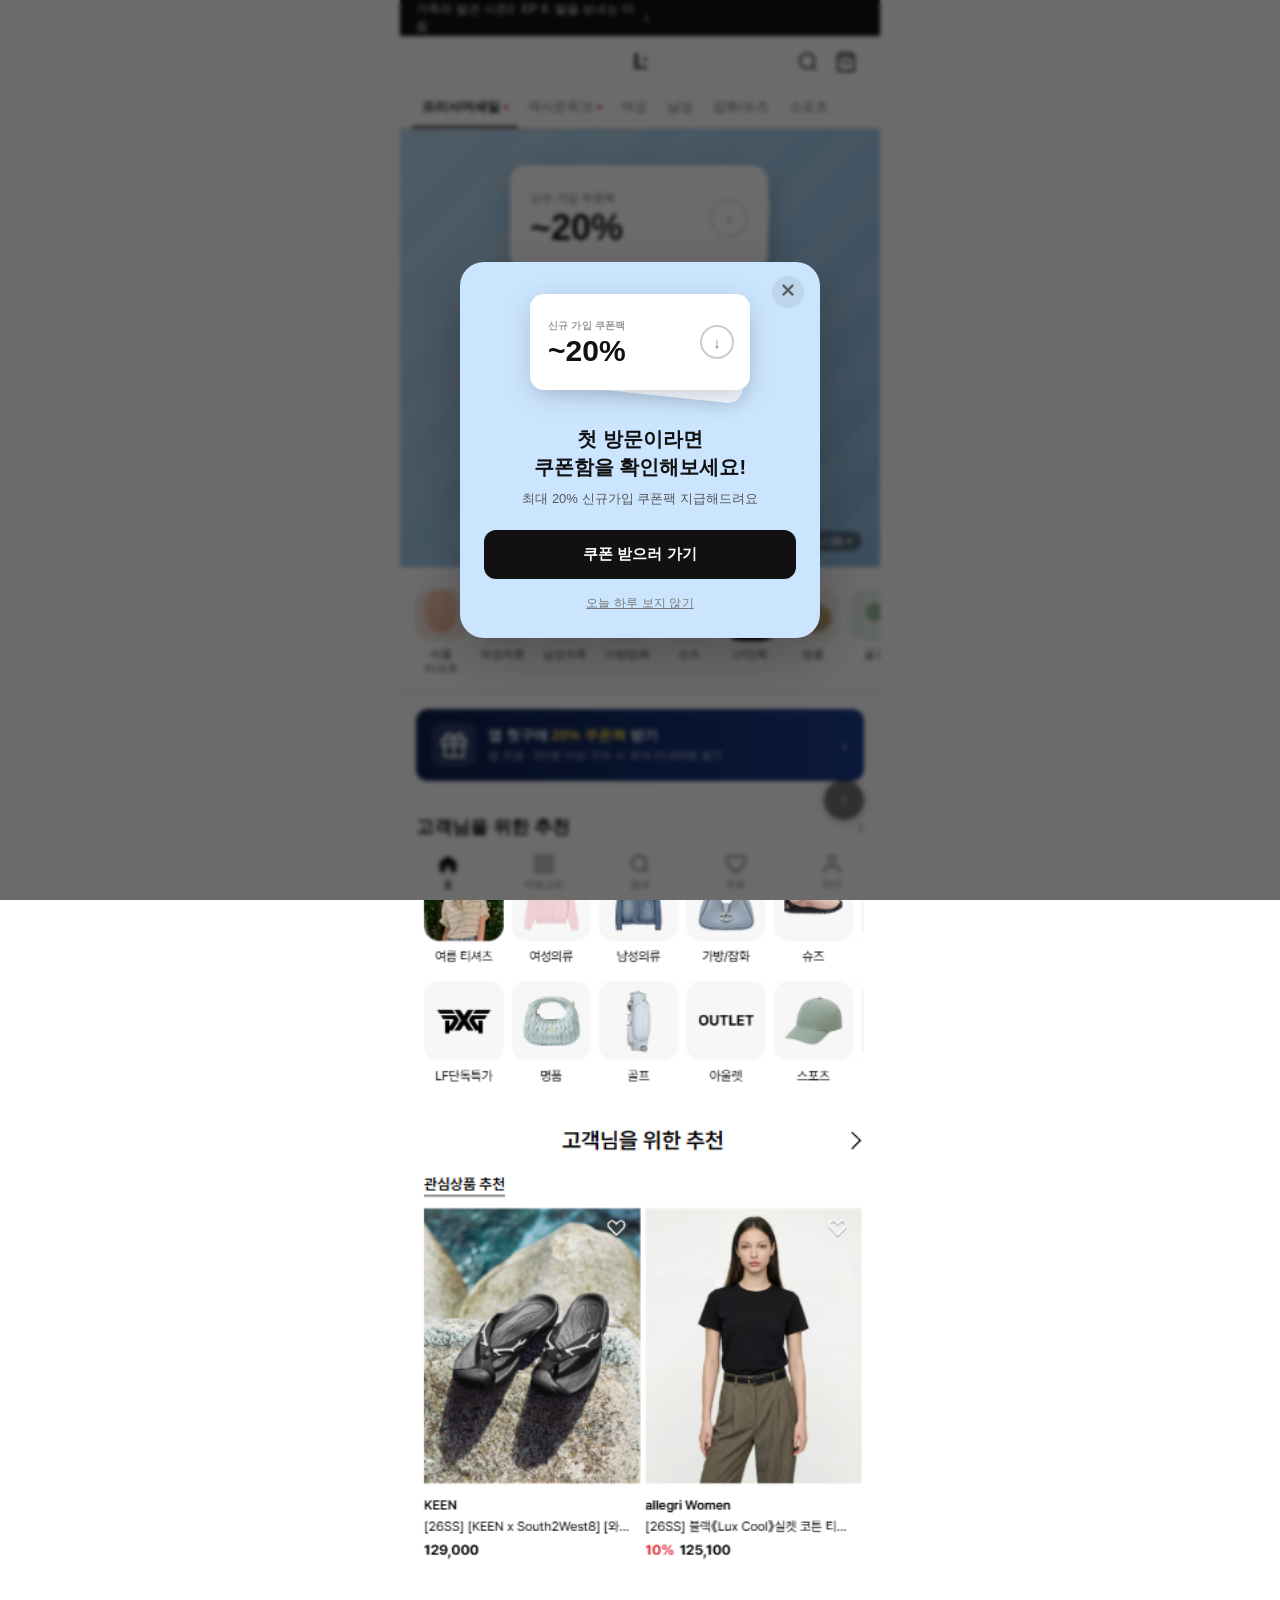
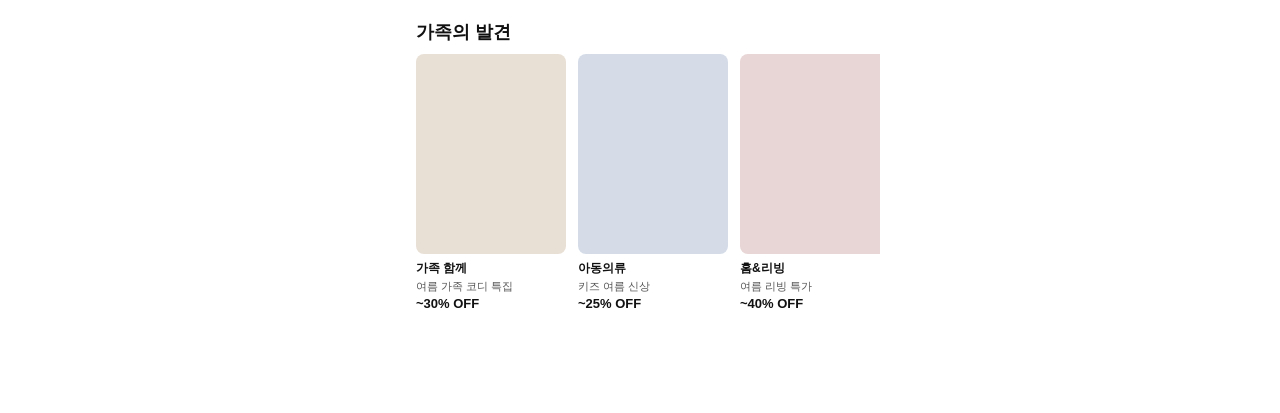
==== commit 14d4191b: "feat: 추천 영역에 실제 스크린샷 이미지 적용" ====
--- a/index.html
+++ b/index.html
@@ -187,7 +187,7 @@
       </div>
 
       <div class="rec-static-img-wrap">
-        <img src="images/rec-products.jpg" alt="관심상품 및 연관상품 추천" class="rec-static-img" />
+        <img src="images/rec-products.png" alt="관심상품 및 연관상품 추천" class="rec-static-img" />
       </div>
     </section>
 
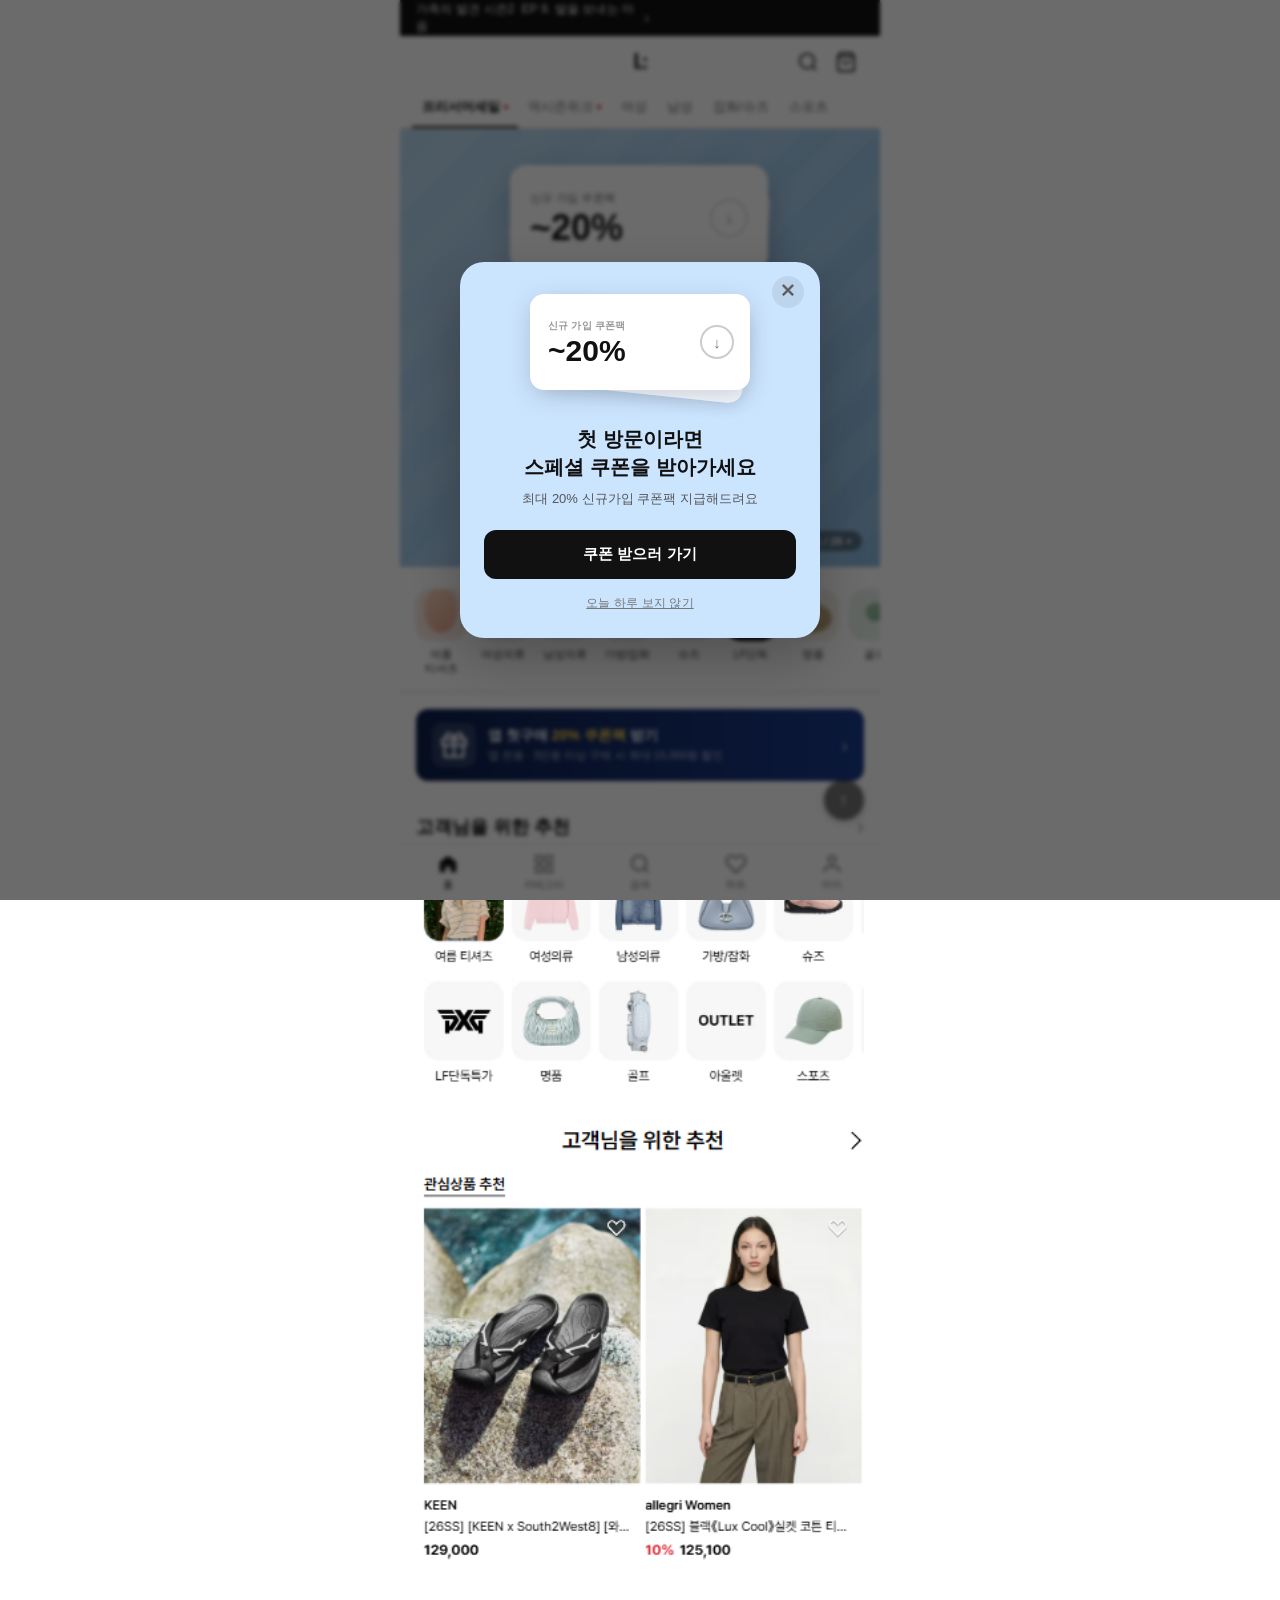
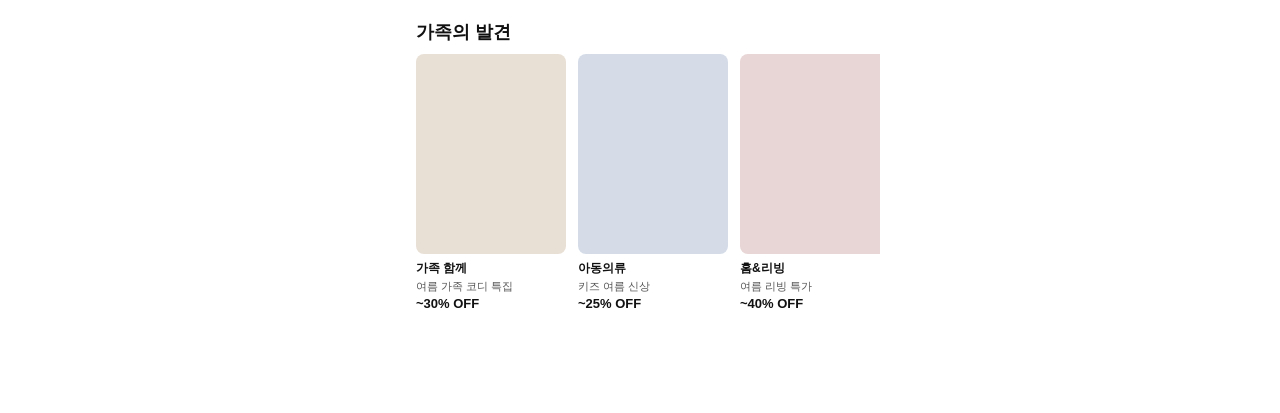
==== commit 59101ba1: "Update popup text, remove app badge, fix welcome coupon amount - Popup: "쿠폰함을 확인해보세요" → "스페셜 쿠폰을 받아가" ====
--- a/index.html
+++ b/index.html
@@ -26,7 +26,7 @@
             </div>
           </div>
         </div>
-        <h2 class="fv-title">첫 방문이라면<br>쿠폰함을 확인해보세요!</h2>
+        <h2 class="fv-title">첫 방문이라면<br>스페셜 쿠폰을 받아가세요</h2>
         <p class="fv-subtitle">최대 20% 신규가입 쿠폰팩 지급해드려요</p>
         <a href="coupon.html" class="fv-cta-btn">쿠폰 받으러 가기</a>
         <button class="fv-skip" id="fv-skip-btn">오늘 하루 보지 않기</button>
